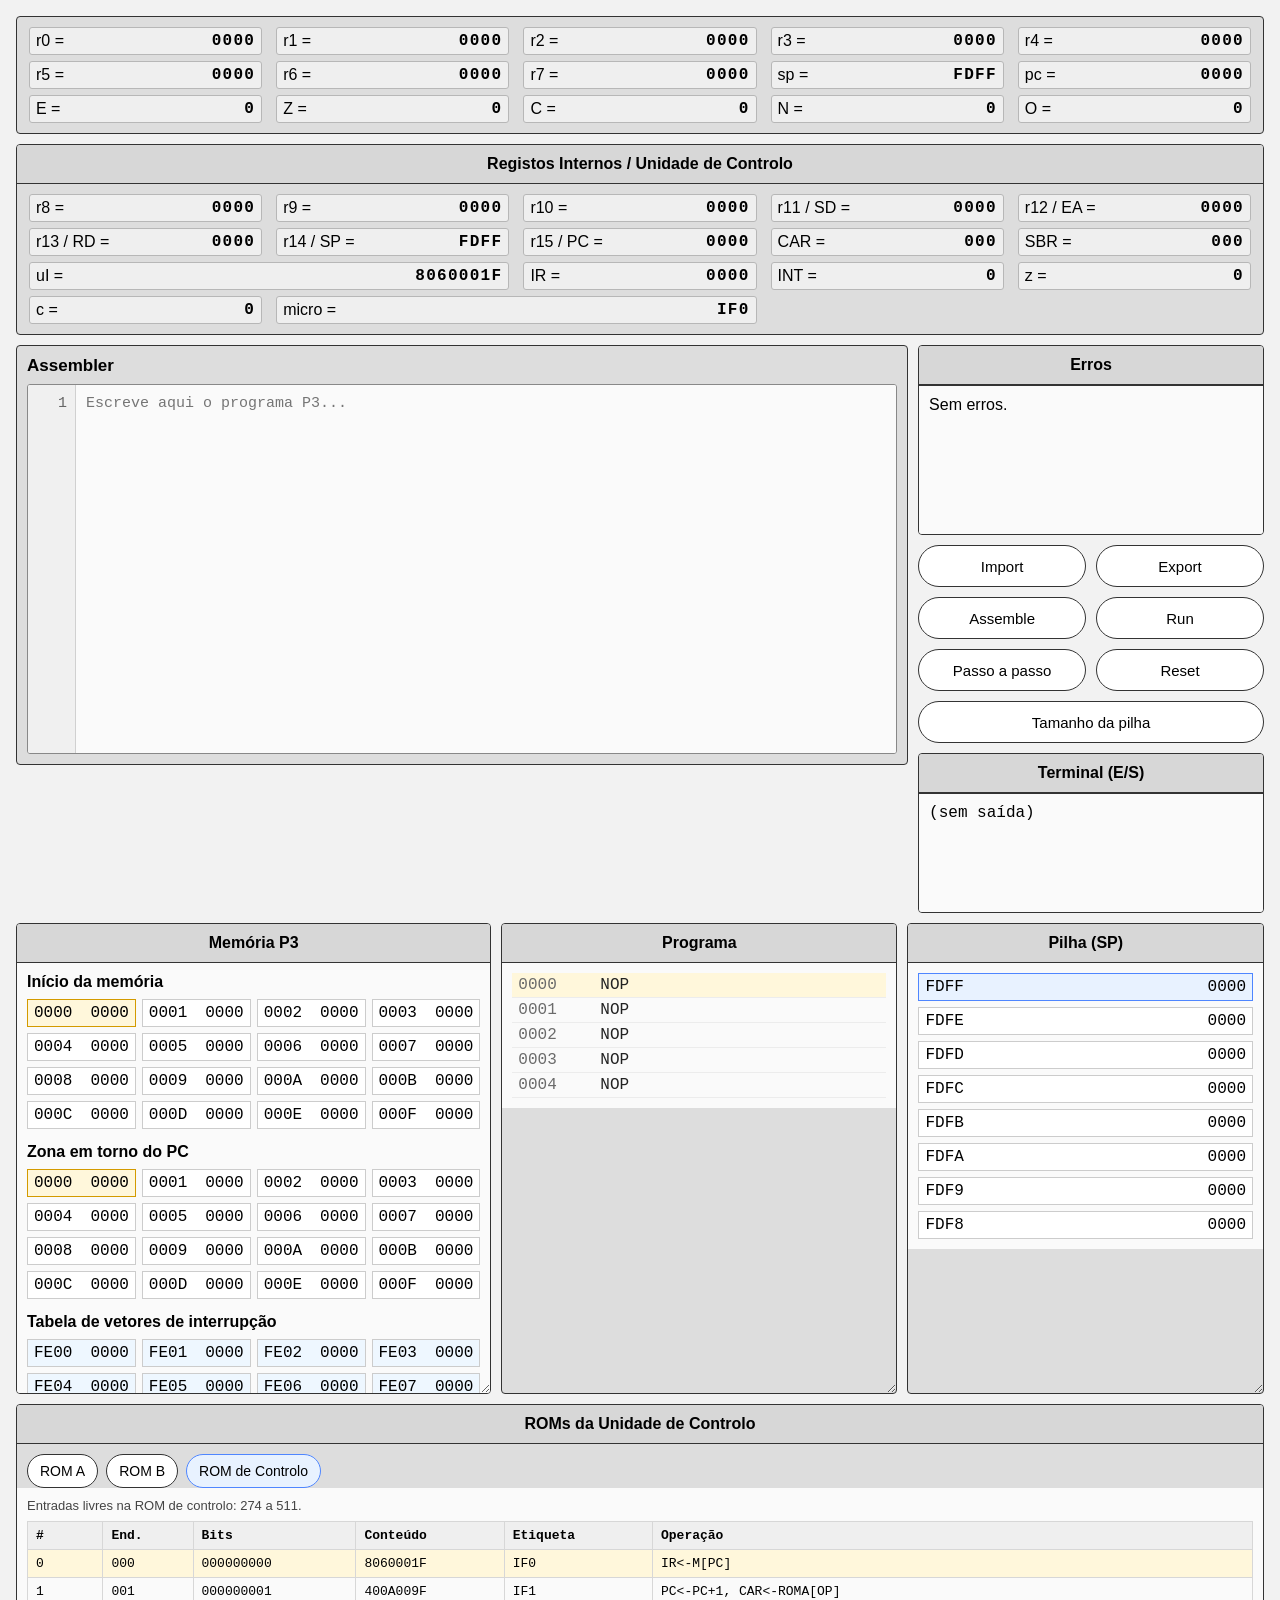
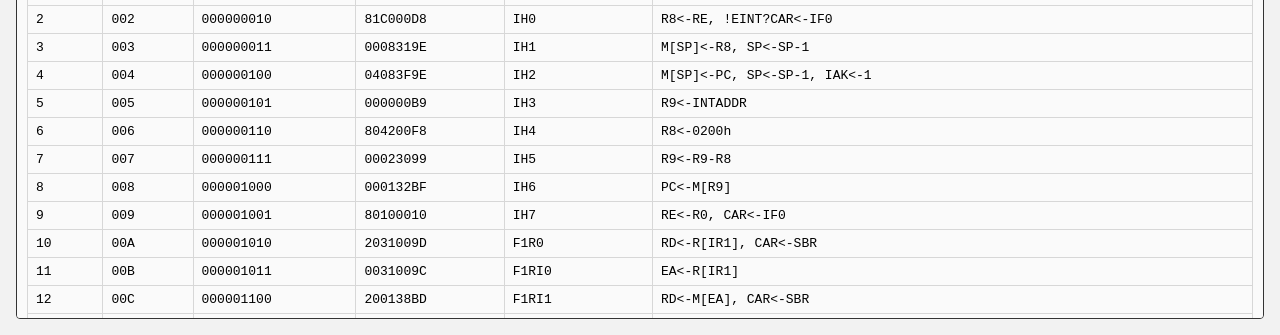
==== index.html @ 37c42992 "antes da verificação" ====
<!DOCTYPE html>
<html lang="pt">
<head>
  <meta charset="UTF-8" />
  <meta name="viewport" content="width=device-width, initial-scale=1.0" />
  <title>Simulador P3</title>
  <link rel="stylesheet" href="styles.css" />
</head>
<body>
  <div class="container">
    <header class="box registos">
      <div class="linha-registo"><span>r0 =</span><span id="r0g"></span></div>
      <div class="linha-registo"><span>r1 =</span><span id="r1g"></span></div>
      <div class="linha-registo"><span>r2 =</span><span id="r2g"></span></div>
      <div class="linha-registo"><span>r3 =</span><span id="r3g"></span></div>
      <div class="linha-registo"><span>r4 =</span><span id="r4g"></span></div>
      <div class="linha-registo"><span>r5 =</span><span id="r5g"></span></div>
      <div class="linha-registo"><span>r6 =</span><span id="r6g"></span></div>
      <div class="linha-registo"><span>r7 =</span><span id="r7g"></span></div>
      <div class="linha-registo"><span>sp =</span><span id="spg"></span></div>
      <div class="linha-registo"><span>pc =</span><span id="pcg"></span></div>
      <div class="linha-registo"><span>E =</span><span id="eg"></span></div>
      <div class="linha-registo"><span>Z =</span><span id="zg"></span></div>
      <div class="linha-registo"><span>C =</span><span id="cg"></span></div>
      <div class="linha-registo"><span>N =</span><span id="ng"></span></div>
      <div class="linha-registo"><span>O =</span><span id="og"></span></div>
    </header>

    <section class="box controlo">
      <div class="painel-header">Registos Internos / Unidade de Controlo</div>
      <div class="controlo-grade">
        <div class="linha-registo"><span>r8 =</span><span id="r8g"></span></div>
        <div class="linha-registo"><span>r9 =</span><span id="r9g"></span></div>
        <div class="linha-registo"><span>r10 =</span><span id="r10g"></span></div>
        <div class="linha-registo"><span>r11 / SD =</span><span id="r11g"></span></div>
        <div class="linha-registo"><span>r12 / EA =</span><span id="r12g"></span></div>
        <div class="linha-registo"><span>r13 / RD =</span><span id="r13g"></span></div>
        <div class="linha-registo"><span>r14 / SP =</span><span id="r14g"></span></div>
        <div class="linha-registo"><span>r15 / PC =</span><span id="r15g"></span></div>
        <div class="linha-registo"><span>CAR =</span><span id="carg"></span></div>
        <div class="linha-registo"><span>SBR =</span><span id="sbrg"></span></div>
        <div class="linha-registo controlo-largo"><span>uI =</span><span id="uig"></span></div>
        <div class="linha-registo"><span>IR =</span><span id="irg"></span></div>
        <div class="linha-registo"><span>INT =</span><span id="intg"></span></div>
        <div class="linha-registo"><span>z =</span><span id="zug"></span></div>
        <div class="linha-registo"><span>c =</span><span id="cug"></span></div>
        <div class="linha-registo controlo-largo"><span>micro =</span><span id="microg"></span></div>
      </div>
    </section>

    <section class="box roms">
      <div class="painel-header">ROMs da Unidade de Controlo</div>
      <div class="roms-tabs" id="romsTabs">
        <button type="button" class="rom-tab ativa" data-rom-tab="roma">ROM A</button>
        <button type="button" class="rom-tab" data-rom-tab="romb">ROM B</button>
        <button type="button" class="rom-tab" data-rom-tab="control">ROM de Controlo</button>
      </div>
      <div class="painel-conteudo roms-conteudo" id="romsConteudo"></div>
    </section>

    <main class="box assembler">
      <label for="codigo" class="titulo">Assembler</label>
      <div class="editor-assembler">
        <pre id="linhasCodigo" class="linhas-codigo">1</pre>
<textarea id="codigo" spellcheck="false" wrap="off" placeholder="Escreve aqui o programa P3..."></textarea>
      </div>
    </main>

    <aside class="lateral">
      <section class="box erros">
        <div class="painel-header">Erros</div>
        <div class="conteudo-erros">Sem erros.</div>
      </section>

      <section class="botoes">
        <label for="fileInput" class="botao-falso">Import</label>
        <input type="file" id="fileInput" accept=".as" hidden />

        <button type="button" class="botao-falso" id="btnExport">Export</button>
        <button type="button" id="btnAssemble">Assemble</button>
        <button type="button" id="btnRun">Run</button>
        <button type="button" id="btnPasso">Passo a passo</button>
        <button type="button" id="btnReset">Reset</button>
        <button type="button" id="btnPilha" class="botao-largo">Tamanho da pilha</button>
      </section>

      <section class="box terminal">
        <div class="painel-header">Terminal (E/S)</div>
        <pre id="terminalSaida" class="terminal-saida"></pre>
      </section>
    </aside>

    <section class="zona-inferior">
      <div class="box painel ajustavel memoria">
        <div class="painel-header">Memória P3</div>
        <div class="painel-conteudo" id="memoriaConteudo"></div>
      </div>



      <div class="box painel ajustavel programa">
        <div class="painel-header">Programa</div>
        <div class="painel-conteudo programa-lista" id="programaConteudo"></div>
      </div>

      <div class="box painel ajustavel pilha">
        <div class="painel-header">Pilha (SP)</div>
        <div class="painel-conteudo" id="pilhaConteudo"></div>
      </div>
    </section>
  </div>

  <script src="js/memoria.js"></script>
  <script src="js/parsing.js"></script>

  <script src="js/cpu/registers.js"></script>
  <script src="js/cpu/alu.js"></script>
  <script src="js/cpu/instruction-set.js"></script>
  <script src="js/cpu/roms.js"></script>
  <script src="js/cpu/control-unit.js"></script>
  <script src="js/cpu/cpu.js"></script>

  <script src="js/ui/mensagens.js"></script>
  <script src="js/ui/render-registos.js"></script>
  <script src="js/ui/render-controlo.js"></script>
  <script src="js/ui/render-roms.js"></script>
  <script src="js/ui/render-memoria.js"></script>
  <script src="js/ui/render-pilha.js"></script>
  <script src="js/ui/render-terminal.js"></script>
  <script src="js/ui/render-programa.js"></script>
  <script src="js/ui/render-geral.js"></script>

  <script src="js/app/estado.js"></script>
  <script src="js/app/assembler-actions.js"></script>
  <script src="js/app/controls.js"></script>
  <script src="js/app/main.js"></script>
</body>
</html>
---- styles.css ----
* {
  box-sizing: border-box;
}

body {
  margin: 0;
  padding: 16px;
  font-family: Arial, sans-serif;
  background: #f2f2f2;
}

.container {
  max-width: 1450px;
  margin: 0 auto;
  display: grid;
  grid-template-columns: minmax(0, 2.45fr) minmax(290px, 0.95fr);
  grid-template-areas:
    "registos registos"
    "controlo controlo"
    "assembler lateral"
    "inferior inferior"
    "roms roms";
  gap: 10px;
}

.box {
  background: #dddddd;
  border: 1px solid #333;
  border-radius: 4px;
}

.registos {
  grid-area: registos;
  display: grid;
  grid-template-columns: repeat(5, minmax(0, 1fr));
  gap: 6px 14px;
  padding: 10px 12px;
}

.controlo {
  grid-area: controlo;
  overflow: hidden;
}

.roms {
  grid-area: roms;
  overflow: hidden;
}

.controlo-grade {
  display: grid;
  grid-template-columns: repeat(5, minmax(0, 1fr));
  gap: 6px 14px;
  padding: 10px 12px;
}

.controlo-largo {
  grid-column: span 2;
}

.roms-tabs {
  display: flex;
  gap: 8px;
  padding: 10px 10px 0;
  flex-wrap: wrap;
}

.rom-tab {
  min-height: 34px;
  padding: 8px 12px;
  border: 1px solid #333;
  border-radius: 999px;
  background: #fff;
  cursor: pointer;
  font-size: 14px;
}

.rom-tab.ativa {
  background: #e8f2ff;
  border-color: #4f86ff;
}

.roms-conteudo {
  max-height: 360px;
  overflow: auto;
  padding-top: 8px;
}

.roms-nota {
  margin-bottom: 8px;
  font-size: 13px;
  color: #444;
}

.tabela-rom {
  width: 100%;
  border-collapse: collapse;
  font-family: Consolas, "Courier New", monospace;
  font-size: 13px;
}

.tabela-rom th,
.tabela-rom td {
  padding: 6px 8px;
  border: 1px solid #d7d7d7;
  text-align: left;
  vertical-align: top;
}

.tabela-rom th {
  position: sticky;
  top: 0;
  background: #efefef;
  z-index: 1;
}

.rom-linha.ativa {
  background: #fff7db;
}

.tabela-rom-controle td:last-child,
.tabela-rom-controle th:last-child {
  min-width: 320px;
}

.linha-registo {
  display: flex;
  justify-content: space-between;
  gap: 8px;
  padding: 4px 6px;
  border: 1px solid #b7b7b7;
  border-radius: 3px;
  background: #efefef;
  min-width: 0;
}

.linha-registo span:last-child {
  font-weight: bold;
  font-family: Consolas, "Courier New", monospace;
  letter-spacing: 0.08em;
}

.assembler {
  grid-area: assembler;
  height: 420px;
  min-height: 420px;
  padding: 10px;
  display: flex;
  flex-direction: column;
  gap: 8px;
  overflow: hidden;
}

.titulo {
  font-weight: bold;
  font-size: 17px;
}

.editor-assembler textarea {
  width: 100%;
  height: 100%;
  min-height: 0;
  border: 0;
  border-radius: 0;
  padding: 10px;
  resize: none;
  overflow: auto;
  white-space: pre;
  font-size: 15px;
  line-height: 1.2;
  background: #fafafa;
  font-family: Consolas, "Courier New", monospace;
}

.lateral {
  grid-area: lateral;
  display: grid;
  grid-template-rows: 190px auto 160px;
  gap: 10px;
}

.erros,
.terminal {
  display: flex;
  flex-direction: column;
  overflow: hidden;
}

.conteudo-erros,
.terminal-saida {
  flex: 1;
  overflow: auto;
  padding: 10px;
  background: #fafafa;
  border-top: 1px solid #333;
}

.conteudo-erros p,
.conteudo-erros ul {
  margin: 0;
}

.conteudo-erros ul {
  padding-left: 18px;
}

.terminal-saida {
  margin: 0;
  white-space: pre-wrap;
  word-break: break-word;
  font-family: Consolas, "Courier New", monospace;
}

.botoes {
  display: grid;
  grid-template-columns: 1fr 1fr;
  gap: 10px;
  align-content: start;
}

.botao-falso,
.botoes button {
  display: inline-flex;
  align-items: center;
  justify-content: center;
  min-height: 42px;
  padding: 10px 12px;
  font-size: 15px;
  border: 1px solid #333;
  border-radius: 999px;
  background: #ffffff;
  cursor: pointer;
  text-align: center;
}

.botao-falso:hover,
.botoes button:hover {
  background: #f0f0f0;
}

.botao-largo {
  grid-column: 1 / -1;
}

.zona-inferior {
  grid-area: inferior;
  display: grid;
  grid-template-columns: minmax(0, 1.2fr) minmax(0, 1fr) minmax(0, 0.9fr);
  gap: 10px;
}

.ajustavel {
  resize: both;
  overflow: auto;
  min-width: 250px;
  min-height: 150px;
  padding: 0;
}

.painel-header {
  padding: 10px;
  font-weight: bold;
  border-bottom: 1px solid #333;
  background: #d7d7d7;
  text-align: center;
}

.painel-conteudo {
  min-height: 95px;
  max-height: 430px;
  padding: 10px;
  background: #fafafa;
}

.grade-memoria {
  display: grid;
  grid-template-columns: repeat(4, minmax(0, 1fr));
  gap: 6px;
}

.celula-memoria,
.celula-pilha {
  border: 1px solid #ccc;
  padding: 4px 6px;
  font-family: Consolas, "Courier New", monospace;
  background: #fff;
  display: flex;
  justify-content: space-between;
  gap: 10px;
}

.coluna-pilha {
  display: flex;
  flex-direction: column;
  gap: 6px;
}

.celula-pilha.sp-ativo {
  background: #e8f2ff;
  border-color: #4f86ff;
}

.celula-pilha.sp-topo {
  background: #edf8ee;
  border-color: #2f8f46;
}

.celula-pilha.sp-ativo.sp-topo {
  background: #e8f2ff;
  border-color: #4f86ff;
}

.celula-memoria.memoria-destaque {
  background: #fff7db;
  border-color: #d39a00;
}

.celula-memoria.memoria-vetor {
  background: #eef7ff;
}

.celula-memoria.memoria-io {
  background: #eefbef;
}

.memoria-resumo,
.pilha-resumo {
  display: grid;
  gap: 4px;
  margin-bottom: 12px;
  padding: 8px;
  border: 1px solid #ccc;
  background: #fff;
  font-size: 14px;
}

.memoria-secao {
  margin-bottom: 14px;
}

.memoria-secao-titulo {
  margin-bottom: 8px;
  font-weight: bold;
}

@media (max-width: 900px) {
  .container {
    grid-template-columns: 1fr;
    grid-template-areas:
      "registos"
      "controlo"
      "assembler"
      "lateral"
      "inferior"
      "roms";
  }

  .registos {
    grid-template-columns: repeat(2, minmax(0, 1fr));
  }

  .controlo-grade {
    grid-template-columns: repeat(2, minmax(0, 1fr));
  }

  .zona-inferior {
    grid-template-columns: 1fr;
  }

  .grade-memoria {
    grid-template-columns: repeat(2, minmax(0, 1fr));
  }
}


.editor-assembler {
  display: grid;
  grid-template-columns: auto minmax(0, 1fr);
  flex: 1;
  min-height: 0;
  height: 100%;
  border: 1px solid #888;
  border-radius: 3px;
  overflow: hidden;
  background: #fafafa;
}


.linhas-codigo {
  margin: 0;
  padding: 10px 8px;
  min-width: 48px;
  max-width: 72px;
  height: 100%;
  overflow: hidden;
  white-space: pre;
  text-align: right;
  color: #666;
  background: #f0f0f0;
  border-right: 1px solid #d0d0d0;
  font-size: 15px;
  line-height: 1.2;
  font-family: Consolas, "Courier New", monospace;
  user-select: none;
}

.editor-assembler textarea {
  width: 100%;
  height: 100%;
  min-height: 0;
  border: 0;
  border-radius: 0;
  padding: 10px;
  resize: none;
  overflow: auto;
  white-space: pre;
  font-size: 15px;
  line-height: 1.2;
  background: #fafafa;
  font-family: Consolas, "Courier New", monospace;
}

.programa-lista {
  overflow: auto;
  font-family: Consolas, "Courier New", monospace;
}

.linha-programa {
  display: grid;
  grid-template-columns: 70px 1fr;
  gap: 12px;
  padding: 3px 6px;
  border-bottom: 1px solid #ececec;
}

.linha-programa.ativa {
  background: #fff7db;
}

.endereco-programa {
  color: #6b6b6b;
}

.texto-programa {
  color: #222;
}
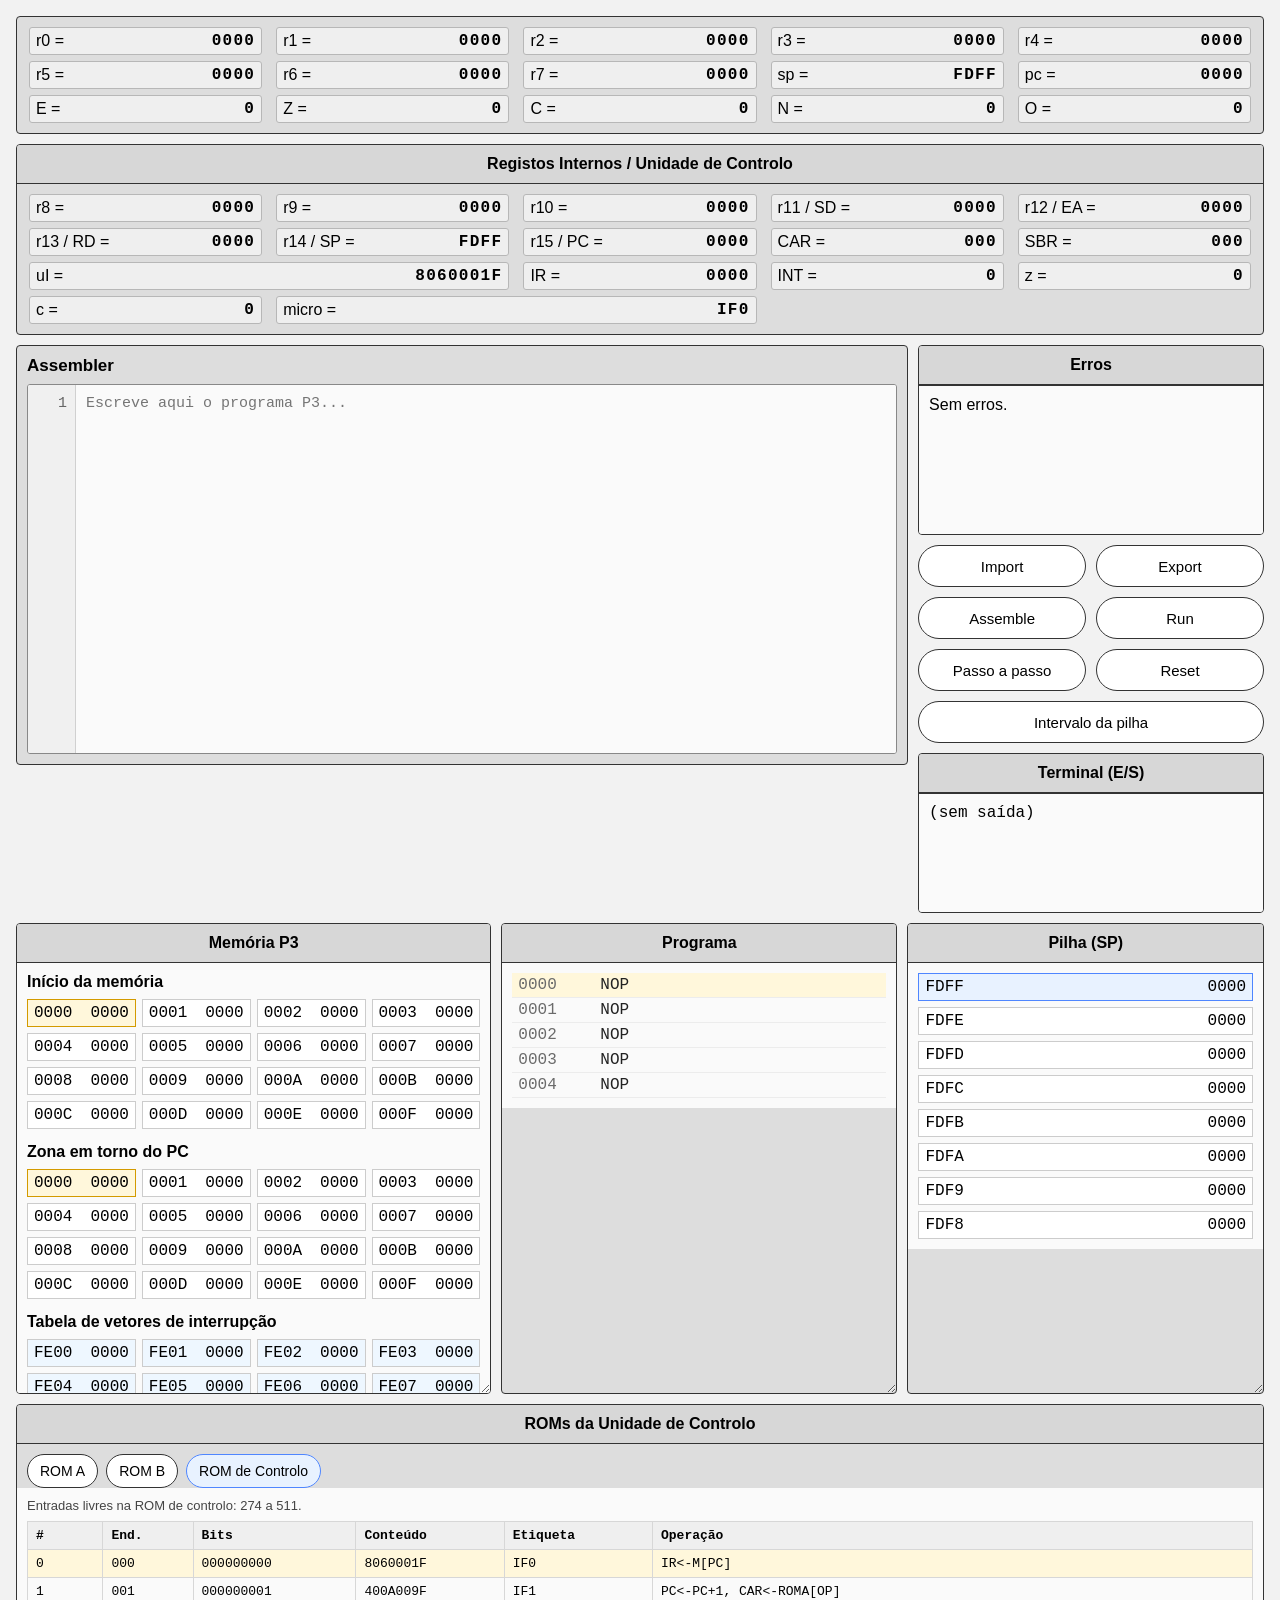
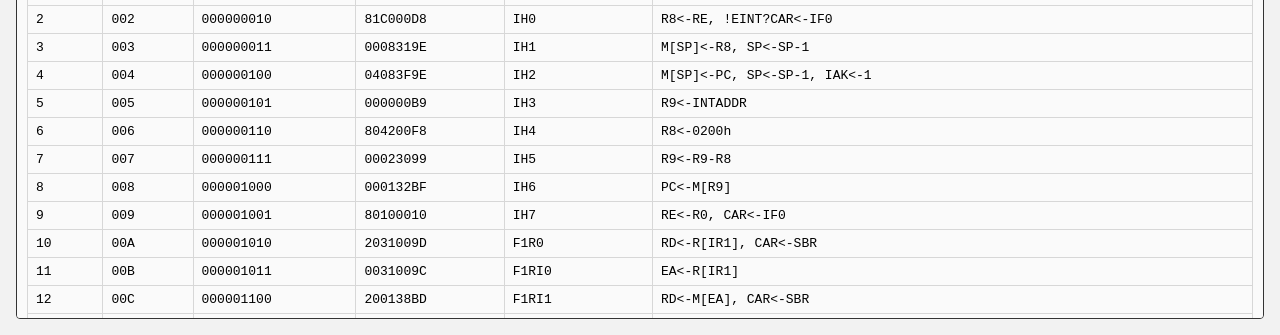
==== commit 01d09a57: "após alterações sugeridas pelo professor" ====
--- a/index.html
+++ b/index.html
@@ -81,7 +81,7 @@
         <button type="button" id="btnRun">Run</button>
         <button type="button" id="btnPasso">Passo a passo</button>
         <button type="button" id="btnReset">Reset</button>
-        <button type="button" id="btnPilha" class="botao-largo">Tamanho da pilha</button>
+        <button type="button" id="btnPilha" class="botao-largo">Intervalo da pilha</button>
       </section>
 
       <section class="box terminal">
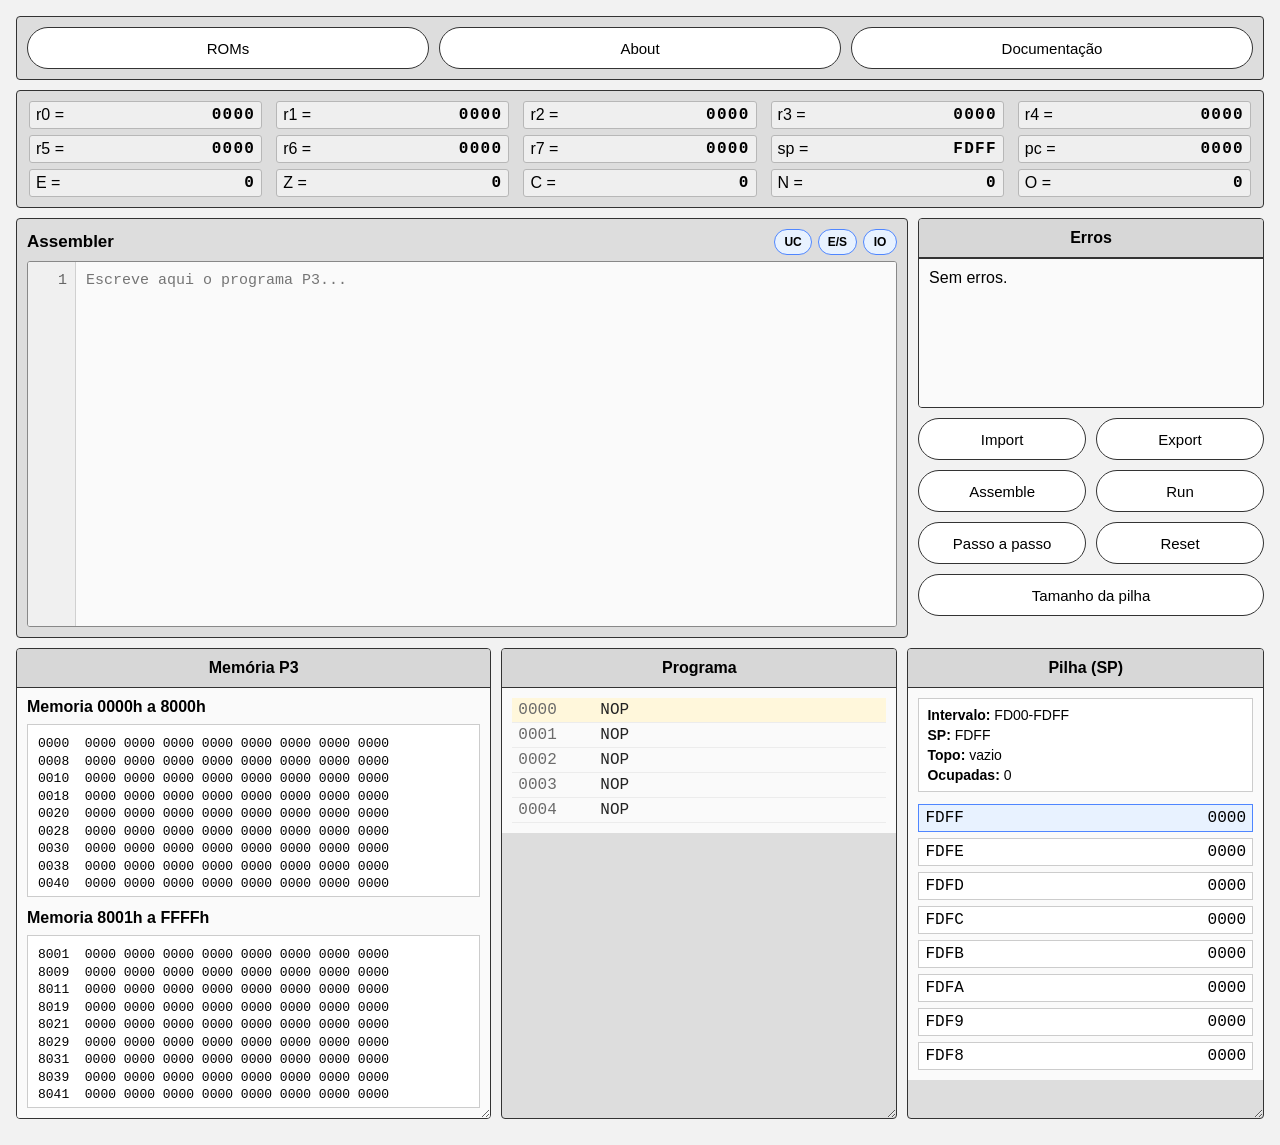
==== commit e0bf7af6: "com botoes e leds, com terminal e/s, menu de paginas" ====
--- a/index.html
+++ b/index.html
@@ -8,6 +8,12 @@
 </head>
 <body>
   <div class="container">
+    <section class="box acoes-topo">
+      <a class="acao-topo-link" href="roms.html">ROMs</a>
+      <a class="acao-topo-link" href="about.html">About</a>
+      <a class="acao-topo-link" href="documentacao.html">Documentação</a>
+    </section>
+
     <header class="box registos">
       <div class="linha-registo"><span>r0 =</span><span id="r0g"></span></div>
       <div class="linha-registo"><span>r1 =</span><span id="r1g"></span></div>
@@ -26,7 +32,7 @@
       <div class="linha-registo"><span>O =</span><span id="og"></span></div>
     </header>
 
-    <section class="box controlo">
+    <section class="box controlo" id="painelControlo">
       <div class="painel-header">Registos Internos / Unidade de Controlo</div>
       <div class="controlo-grade">
         <div class="linha-registo"><span>r8 =</span><span id="r8g"></span></div>
@@ -48,22 +54,56 @@
       </div>
     </section>
 
-    <section class="box roms">
-      <div class="painel-header">ROMs da Unidade de Controlo</div>
-      <div class="roms-tabs" id="romsTabs">
-        <button type="button" class="rom-tab ativa" data-rom-tab="roma">ROM A</button>
-        <button type="button" class="rom-tab" data-rom-tab="romb">ROM B</button>
-        <button type="button" class="rom-tab" data-rom-tab="control">ROM de Controlo</button>
+    <main class="box assembler">
+      <div class="assembler-cabecalho">
+        <label for="codigo" class="titulo">Assembler</label>
+        <div class="assembler-botoes-topo">
+          <button
+            type="button"
+            id="btnToggleControlo"
+            class="btn-toggle-controlo"
+            title="Mostrar ou esconder a unidade de controlo"
+            aria-controls="painelControlo"
+            aria-pressed="true"
+          >
+            UC
+          </button>
+          <button
+            type="button"
+            id="btnToggleTerminal"
+            class="btn-toggle-painel"
+            title="Mostrar ou esconder o terminal E/S"
+            aria-controls="painelTerminal"
+            aria-pressed="true"
+          >
+            E/S
+          </button>
+          <button
+            type="button"
+            id="btnToggleIo"
+            class="btn-toggle-painel"
+            title="Mostrar ou esconder os LEDs e switches"
+            aria-controls="painelIoMapeada"
+            aria-pressed="true"
+          >
+            IO
+          </button>
+        </div>
       </div>
-      <div class="painel-conteudo roms-conteudo" id="romsConteudo"></div>
-    </section>
-
-    <main class="box assembler">
-      <label for="codigo" class="titulo">Assembler</label>
       <div class="editor-assembler">
         <pre id="linhasCodigo" class="linhas-codigo">1</pre>
 <textarea id="codigo" spellcheck="false" wrap="off" placeholder="Escreve aqui o programa P3..."></textarea>
       </div>
+      <section class="controlo-toggle-bar io-mapeada" id="painelIoMapeada" aria-label="Entradas e saidas mapeadas em memoria">
+        <div class="io-linha">
+          <span class="io-endereco">FFF8</span>
+          <div class="io-bits io-leds" id="ledsFff8" aria-label="LEDs de output FFF8h"></div>
+        </div>
+        <div class="io-linha">
+          <span class="io-endereco">FFF9</span>
+          <div class="io-bits io-switches" id="switchesFff9" aria-label="Switches de input FFF9h"></div>
+        </div>
+      </section>
     </main>
 
     <aside class="lateral">
@@ -81,12 +121,16 @@
         <button type="button" id="btnRun">Run</button>
         <button type="button" id="btnPasso">Passo a passo</button>
         <button type="button" id="btnReset">Reset</button>
-        <button type="button" id="btnPilha" class="botao-largo">Intervalo da pilha</button>
+        <button type="button" id="btnPilha" class="botao-largo">Tamanho da pilha</button>
       </section>
 
-      <section class="box terminal">
-        <div class="painel-header">Terminal (E/S)</div>
+      <section class="box terminal" id="painelTerminal">
+        <div class="painel-header">Terminal (E/S)(FFFF/FFFE)</div>
         <pre id="terminalSaida" class="terminal-saida"></pre>
+        <div class="terminal-entrada-linha">
+          <input type="text" id="terminalEntrada" class="terminal-entrada" placeholder="Entrada" autocomplete="off" />
+          <button type="button" id="btnTerminalEntrada" class="terminal-enviar">Enviar</button>
+        </div>
       </section>
     </aside>
 
@@ -127,6 +171,7 @@
   <script src="js/ui/render-memoria.js"></script>
   <script src="js/ui/render-pilha.js"></script>
   <script src="js/ui/render-terminal.js"></script>
+  <script src="js/ui/render-io.js"></script>
   <script src="js/ui/render-programa.js"></script>
   <script src="js/ui/render-geral.js"></script>
 
--- a/styles.css
+++ b/styles.css
@@ -15,6 +15,7 @@
   display: grid;
   grid-template-columns: minmax(0, 2.45fr) minmax(290px, 0.95fr);
   grid-template-areas:
+    "acoes acoes"
     "registos registos"
     "controlo controlo"
     "assembler lateral"
@@ -23,12 +24,59 @@
   gap: 10px;
 }
 
+.container.controlo-oculto {
+  grid-template-areas:
+    "acoes acoes"
+    "registos registos"
+    "assembler lateral"
+    "inferior inferior"
+    "roms roms";
+}
+
+.container-roms {
+  grid-template-areas:
+    "acoes acoes"
+    "roms roms";
+}
+
+.container.tutorial-container,
+.container.tutorial-container.controlo-oculto {
+  grid-template-areas:
+    "acoes acoes"
+    "registos registos"
+    "assembler lateral";
+}
+
 .box {
   background: #dddddd;
   border: 1px solid #333;
   border-radius: 4px;
 }
 
+.acoes-topo {
+  grid-area: acoes;
+  display: grid;
+  grid-template-columns: repeat(3, minmax(0, 1fr));
+  gap: 10px;
+  padding: 10px;
+}
+
+.acao-topo-link {
+  display: inline-flex;
+  align-items: center;
+  justify-content: center;
+  min-height: 42px;
+  padding: 10px 12px;
+  font-size: 15px;
+  border: 1px solid #333;
+  border-radius: 999px;
+  background: #ffffff;
+  color: #000;
+  cursor: pointer;
+  text-align: center;
+  text-decoration: none;
+}
+
 .registos {
   grid-area: registos;
   display: grid;
@@ -40,6 +88,19 @@
 .controlo {
   grid-area: controlo;
   overflow: hidden;
+}
+
+.container.controlo-oculto .controlo {
+  display: none;
+}
+
+.container.terminal-oculto .terminal,
+.container.io-oculto .io-mapeada {
+  display: none;
+}
+
+.container.terminal-oculto .lateral {
+  grid-template-rows: 190px auto;
 }
 
 .roms {
@@ -147,13 +208,28 @@
   padding: 10px;
   display: flex;
   flex-direction: column;
-  gap: 8px;
+  gap: 6px;
   overflow: hidden;
 }
 
 .titulo {
   font-weight: bold;
   font-size: 17px;
+}
+
+.assembler-cabecalho {
+  display: flex;
+  align-items: center;
+  justify-content: space-between;
+  gap: 10px;
+}
+
+.assembler-botoes-topo {
+  display: flex;
+  align-items: center;
+  justify-content: flex-end;
+  flex-wrap: wrap;
+  gap: 6px;
 }
 
 .editor-assembler textarea {
@@ -211,6 +287,39 @@
   font-family: Consolas, "Courier New", monospace;
 }
 
+.terminal-entrada-linha {
+  display: grid;
+  grid-template-columns: minmax(0, 1fr) auto;
+  gap: 8px;
+  padding: 8px;
+  border-top: 1px solid #333;
+  background: #efefef;
+}
+
+.terminal-entrada {
+  min-width: 0;
+  height: 36px;
+  padding: 7px 9px;
+  border: 1px solid #888;
+  border-radius: 4px;
+  background: #ffffff;
+  font-family: Consolas, "Courier New", monospace;
+  font-size: 14px;
+}
+
+.terminal-enviar {
+  min-height: 36px;
+  padding: 7px 12px;
+  border: 1px solid #333;
+  border-radius: 999px;
+  background: #ffffff;
+  cursor: pointer;
+}
+
+.terminal-enviar:hover {
+  background: #f0f0f0;
+}
+
 .botoes {
   display: grid;
   grid-template-columns: 1fr 1fr;
@@ -219,7 +328,8 @@
 }
 
 .botao-falso,
-.botoes button {
+.botoes button,
+.acoes-topo button {
   display: inline-flex;
   align-items: center;
   justify-content: center;
@@ -234,7 +344,12 @@
 }
 
 .botao-falso:hover,
-.botoes button:hover {
+.botoes button:hover,
+.acoes-topo button:hover {
+  background: #f0f0f0;
+}
+
+.acao-topo-link:hover {
   background: #f0f0f0;
 }
 
@@ -247,6 +362,103 @@
   display: grid;
   grid-template-columns: minmax(0, 1.2fr) minmax(0, 1fr) minmax(0, 0.9fr);
   gap: 10px;
+}
+
+.controlo-toggle-bar {
+  display: flex;
+  justify-content: flex-start;
+  align-items: center;
+  min-height: 34px;
+}
+
+.btn-toggle-controlo,
+.btn-toggle-painel {
+  min-width: 34px;
+  height: 26px;
+  padding: 0 9px;
+  border: 1px solid #333;
+  border-radius: 999px;
+  background: #ffffff;
+  color: #000;
+  font-size: 12px;
+  font-weight: bold;
+  cursor: pointer;
+  text-align: center;
+}
+
+.btn-toggle-controlo:hover,
+.btn-toggle-painel:hover {
+  background: #f0f0f0;
+}
+
+.container.controlo-oculto .btn-toggle-controlo,
+.container.terminal-oculto #btnToggleTerminal,
+.container.io-oculto #btnToggleIo {
+  background: #e8f2ff;
+  border-color: #4f86ff;
+}
+
+.io-mapeada {
+  display: grid;
+  gap: 2px;
+  align-content: center;
+  justify-content: start;
+  padding: 0;
+}
+
+.io-linha {
+  display: grid;
+  grid-template-columns: 38px repeat(16, 13px);
+  align-items: center;
+  gap: 3px;
+}
+
+.io-endereco {
+  font-family: Consolas, "Courier New", monospace;
+  font-size: 11px;
+  line-height: 1;
+  color: #333;
+}
+
+.io-bits {
+  display: contents;
+}
+
+.io-led,
+.io-switch {
+  width: 13px;
+  height: 13px;
+}
+
+.io-led {
+  display: inline-block;
+  border: 1px solid #555;
+  border-radius: 999px;
+  background: #222;
+  box-shadow: inset 0 0 0 1px rgba(255, 255, 255, 0.12);
+}
+
+.io-led.aceso {
+  border-color: #116c33;
+  background: #2ee66d;
+  box-shadow: 0 0 5px rgba(46, 230, 109, 0.75);
+}
+
+.io-switch {
+  padding: 0;
+  border: 1px solid #777;
+  border-radius: 3px;
+  background: #ffffff;
+  cursor: pointer;
+}
+
+.io-switch.ligado {
+  border-color: #2456b3;
+  background: #4f86ff;
+}
+
+.io-switch:hover {
+  border-color: #333;
 }
 
 .ajustavel {
@@ -272,6 +484,13 @@
   background: #fafafa;
 }
 
+.memoria .painel-conteudo {
+  display: grid;
+  grid-template-rows: repeat(2, minmax(0, 1fr));
+  gap: 12px;
+  overflow: hidden;
+}
+
 .grade-memoria {
   display: grid;
   grid-template-columns: repeat(4, minmax(0, 1fr));
@@ -335,18 +554,39 @@
 }
 
 .memoria-secao {
-  margin-bottom: 14px;
+  min-height: 0;
+  display: flex;
+  flex-direction: column;
 }
 
 .memoria-secao-titulo {
   margin-bottom: 8px;
   font-weight: bold;
+}
+
+.memoria-secao-corpo {
+  min-height: 0;
+  overflow: auto;
+  border: 1px solid #ccc;
+  background: #fff;
+}
+
+.memoria-dump {
+  margin: 0;
+  padding: 10px;
+  border: 0;
+  background: transparent;
+  font-family: Consolas, "Courier New", monospace;
+  font-size: 13px;
+  line-height: 1.35;
+  white-space: pre;
 }
 
 @media (max-width: 900px) {
   .container {
     grid-template-columns: 1fr;
     grid-template-areas:
+      "acoes"
       "registos"
       "controlo"
       "assembler"
@@ -355,8 +595,22 @@
       "roms";
   }
 
+  .container.controlo-oculto {
+    grid-template-areas:
+      "acoes"
+      "registos"
+      "assembler"
+      "lateral"
+      "inferior"
+      "roms";
+  }
+
   .registos {
     grid-template-columns: repeat(2, minmax(0, 1fr));
+  }
+
+  .acoes-topo {
+    grid-template-columns: 1fr;
   }
 
   .controlo-grade {
@@ -444,3 +698,64 @@
 .texto-programa {
   color: #222;
 }
+
+.tutorial-popup {
+  position: fixed;
+  right: 18px;
+  bottom: 18px;
+  z-index: 1000;
+  display: none;
+  width: min(380px, calc(100vw - 32px));
+  padding: 14px;
+  border: 1px solid #333;
+  border-radius: 8px;
+  background: #ffffff;
+  box-shadow: 0 14px 34px rgba(0, 0, 0, 0.22);
+}
+
+.tutorial-popup.visivel {
+  display: block;
+}
+
+.tutorial-popup-cabecalho {
+  display: flex;
+  align-items: center;
+  justify-content: space-between;
+  gap: 10px;
+  margin-bottom: 10px;
+}
+
+.tutorial-popup-fechar {
+  width: 28px;
+  min-width: 28px;
+  height: 28px;
+  border: 1px solid #333;
+  border-radius: 999px;
+  background: #ffffff;
+  cursor: pointer;
+  font-weight: bold;
+  line-height: 1;
+}
+
+.tutorial-popup-fechar:hover {
+  background: #f0f0f0;
+}
+
+.tutorial-popup p {
+  margin: 8px 0 0;
+}
+
+.tutorial-popup-linha,
+.tutorial-popup-registos {
+  font-family: Consolas, "Courier New", monospace;
+}
+
+.tutorial-popup-linha {
+  padding: 8px;
+  border: 1px solid #d0d0d0;
+  background: #fafafa;
+}
+
+.tutorial-popup-registos {
+  font-weight: bold;
+}
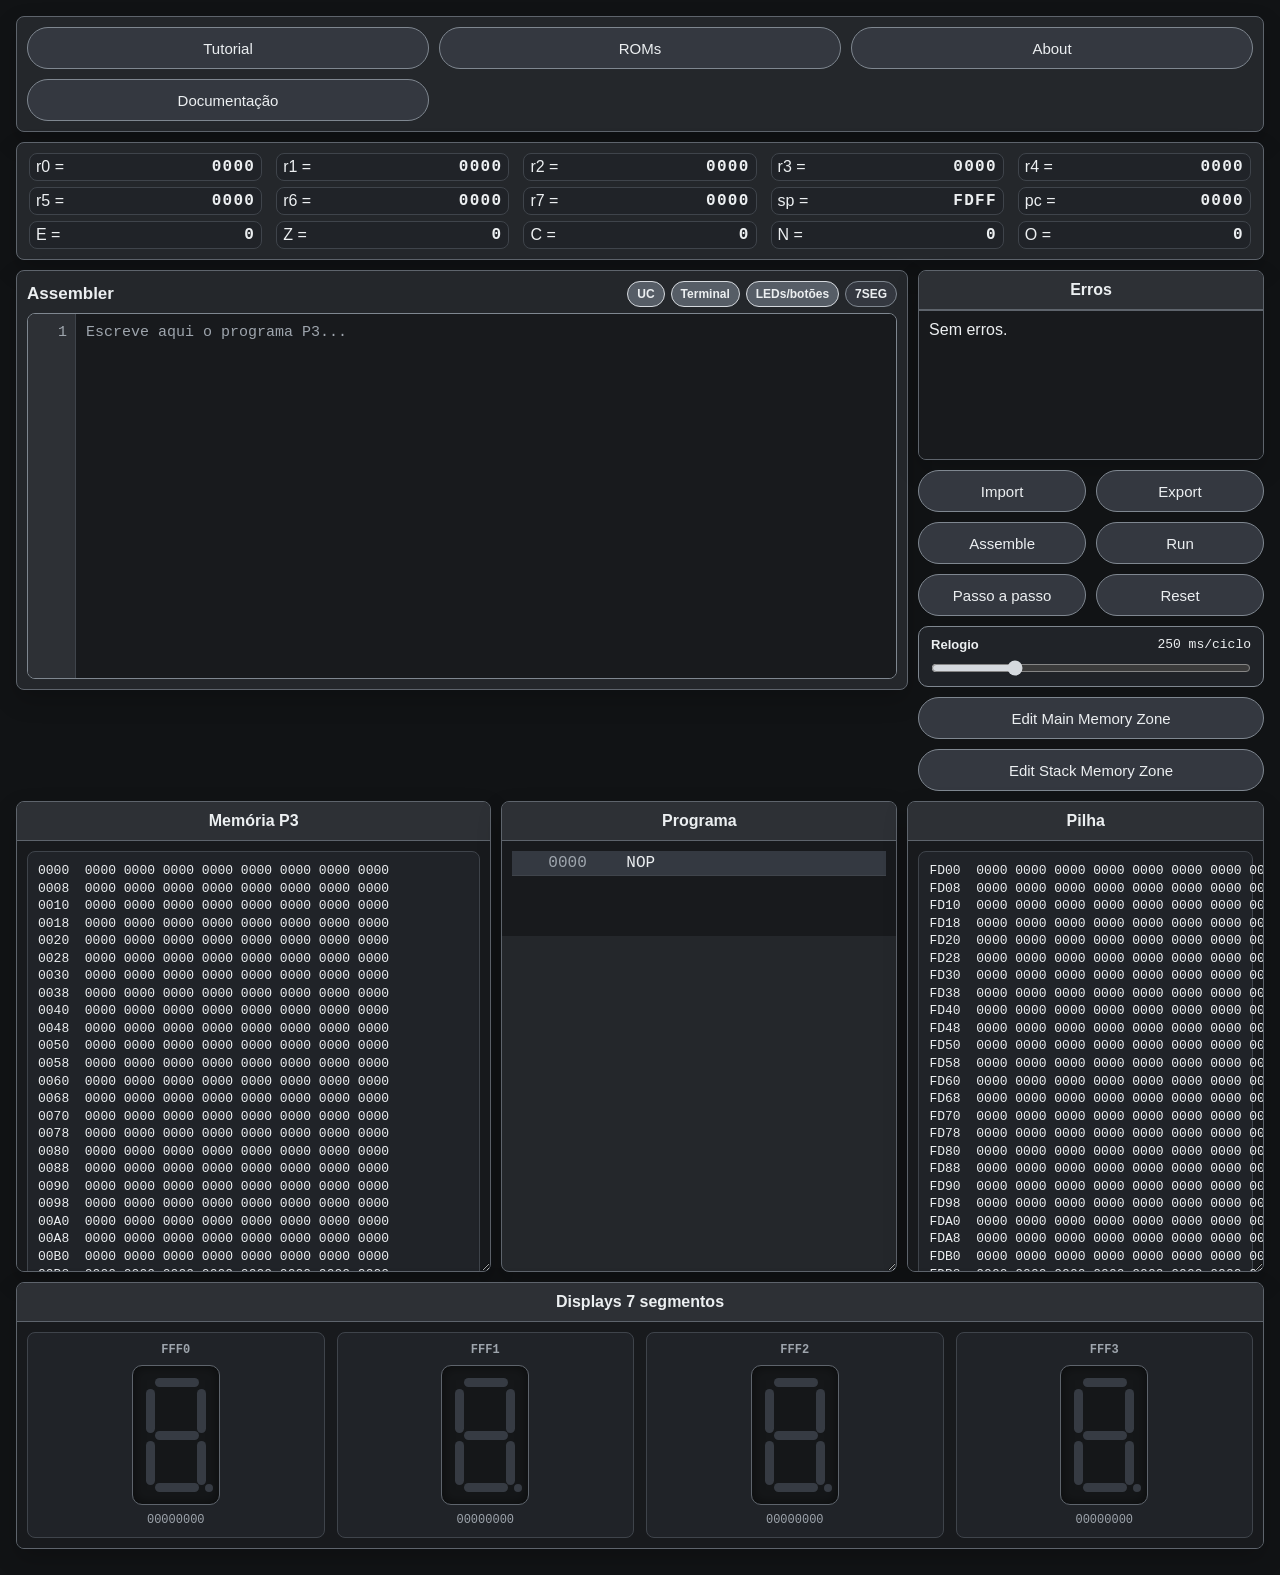
==== commit e0ad0d07: "falta so teste e programas" ====
--- a/index.html
+++ b/index.html
@@ -9,6 +9,7 @@
 <body>
   <div class="container">
     <section class="box acoes-topo">
+      <a class="acao-topo-link" href="tutorial.html">Tutorial</a>
       <a class="acao-topo-link" href="roms.html">ROMs</a>
       <a class="acao-topo-link" href="about.html">About</a>
       <a class="acao-topo-link" href="documentacao.html">Documentação</a>
@@ -33,7 +34,7 @@
     </header>
 
     <section class="box controlo" id="painelControlo">
-      <div class="painel-header">Registos Internos / Unidade de Controlo</div>
+      <div class="painel-header">Unidade de controlo</div>
       <div class="controlo-grade">
         <div class="linha-registo"><span>r8 =</span><span id="r8g"></span></div>
         <div class="linha-registo"><span>r9 =</span><span id="r9g"></span></div>
@@ -48,8 +49,6 @@
         <div class="linha-registo controlo-largo"><span>uI =</span><span id="uig"></span></div>
         <div class="linha-registo"><span>IR =</span><span id="irg"></span></div>
         <div class="linha-registo"><span>INT =</span><span id="intg"></span></div>
-        <div class="linha-registo"><span>z =</span><span id="zug"></span></div>
-        <div class="linha-registo"><span>c =</span><span id="cug"></span></div>
         <div class="linha-registo controlo-largo"><span>micro =</span><span id="microg"></span></div>
       </div>
     </section>
@@ -72,21 +71,31 @@
             type="button"
             id="btnToggleTerminal"
             class="btn-toggle-painel"
-            title="Mostrar ou esconder o terminal E/S"
-            aria-controls="painelTerminal"
-            aria-pressed="true"
-          >
-            E/S
+            title="Mostrar ou esconder o terminal"
+            aria-controls="painelTerminal painelEcraTerminal"
+            aria-pressed="true"
+          >
+            Terminal
           </button>
           <button
             type="button"
             id="btnToggleIo"
             class="btn-toggle-painel"
-            title="Mostrar ou esconder os LEDs e switches"
+            title="Mostrar ou esconder os LEDs e bot&otilde;es"
             aria-controls="painelIoMapeada"
             aria-pressed="true"
           >
-            IO
+            LEDs/bot&otilde;es
+          </button>
+          <button
+            type="button"
+            id="btnToggleDisplays"
+            class="btn-toggle-painel"
+            title="Mostrar ou esconder os displays de 7 segmentos"
+            aria-controls="painelDisplays7Seg"
+            aria-pressed="true"
+          >
+            7SEG
           </button>
         </div>
       </div>
@@ -121,11 +130,19 @@
         <button type="button" id="btnRun">Run</button>
         <button type="button" id="btnPasso">Passo a passo</button>
         <button type="button" id="btnReset">Reset</button>
-        <button type="button" id="btnPilha" class="botao-largo">Tamanho da pilha</button>
+        <div class="velocidade-relogio" aria-label="Velocidade dos ciclos de relogio">
+          <div class="velocidade-relogio-topo">
+            <label for="clockSpeed">Relogio</label>
+            <output id="clockSpeedValue" for="clockSpeed">250 ms/ciclo</output>
+          </div>
+          <input type="range" id="clockSpeed" min="0" max="1000" step="50" value="250" />
+        </div>
+        <button type="button" id="btnMemoria" class="botao-largo">Edit Main Memory Zone</button>
+        <button type="button" id="btnPilha" class="botao-largo">Edit Stack Memory Zone</button>
       </section>
 
       <section class="box terminal" id="painelTerminal">
-        <div class="painel-header">Terminal (E/S)(FFFF/FFFE)</div>
+        <div class="painel-header">Terminal (E/S)</div>
         <pre id="terminalSaida" class="terminal-saida"></pre>
         <div class="terminal-entrada-linha">
           <input type="text" id="terminalEntrada" class="terminal-entrada" placeholder="Entrada" autocomplete="off" />
@@ -148,8 +165,20 @@
       </div>
 
       <div class="box painel ajustavel pilha">
-        <div class="painel-header">Pilha (SP)</div>
+        <div class="painel-header">Pilha</div>
         <div class="painel-conteudo" id="pilhaConteudo"></div>
+      </div>
+
+      <div class="box painel displays-7seg" id="painelDisplays7Seg">
+        <div class="painel-header">Displays 7 segmentos</div>
+        <div class="painel-conteudo displays-7seg-conteudo" id="displays7SegConteudo"></div>
+      </div>
+
+      <div class="terminal-inferior-slot" id="terminalInferiorSlot">
+        <section class="box ecra-terminal" id="painelEcraTerminal" aria-hidden="true">
+          <div class="painel-header">Ecra</div>
+          <pre id="terminalEcra" class="terminal-ecra-saida"></pre>
+        </section>
       </div>
     </section>
   </div>
@@ -175,6 +204,7 @@
   <script src="js/ui/render-programa.js"></script>
   <script src="js/ui/render-geral.js"></script>
 
+  <script src="js/app/sounds.js"></script>
   <script src="js/app/estado.js"></script>
   <script src="js/app/assembler-actions.js"></script>
   <script src="js/app/controls.js"></script>
--- a/styles.css
+++ b/styles.css
@@ -1,12 +1,54 @@
 * {
   box-sizing: border-box;
+}
+
+:root {
+  --fundo-pagina: #111315;
+  --fundo-painel: #24272b;
+  --fundo-painel-2: #2d3035;
+  --fundo-superficie: #181a1d;
+  --fundo-superficie-2: #202328;
+  --fundo-controlo: #343840;
+  --fundo-controlo-hover: #424750;
+  --fundo-ativo: #565d66;
+  --borda: #5e646c;
+  --borda-suave: #3f444b;
+  --borda-forte: #7f8790;
+  --texto: #eceff1;
+  --texto-suave: #c7ccd1;
+  --texto-muted: #9ea5ad;
+  --foco: #d5d9de;
+  --destaque: #6b737c;
+  --destaque-suave: #343941;
+  --perigo: #d04f4f;
+  --sucesso: #4fc376;
+  --raio-painel: 8px;
+  --raio-controlo: 10px;
+  --raio-pequeno: 8px;
+  --raio-pill: 999px;
 }
 
 body {
   margin: 0;
   padding: 16px;
   font-family: Arial, sans-serif;
-  background: #f2f2f2;
+  background: var(--fundo-pagina);
+  color: var(--texto);
+}
+
+button,
+input,
+textarea {
+  font: inherit;
+}
+
+input::placeholder,
+textarea::placeholder {
+  color: var(--texto-muted);
+}
+
+* {
+  scrollbar-color: var(--borda-forte) var(--fundo-superficie);
 }
 
 .container {
@@ -48,9 +90,10 @@
 }
 
 .box {
-  background: #dddddd;
-  border: 1px solid #333;
-  border-radius: 4px;
+  background: var(--fundo-painel);
+  border: 1px solid var(--borda);
+  border-radius: var(--raio-painel);
+  box-shadow: 0 10px 24px rgba(0, 0, 0, 0.18);
 }
 
 .acoes-topo {
@@ -68,10 +111,10 @@
   min-height: 42px;
   padding: 10px 12px;
   font-size: 15px;
-  border: 1px solid #333;
-  border-radius: 999px;
-  background: #ffffff;
-  color: #000;
+  border: 1px solid var(--borda-forte);
+  border-radius: var(--raio-pill);
+  background: var(--fundo-controlo);
+  color: var(--texto);
   cursor: pointer;
   text-align: center;
   text-decoration: none;
@@ -95,7 +138,8 @@
 }
 
 .container.terminal-oculto .terminal,
-.container.io-oculto .io-mapeada {
+.container.io-oculto .io-mapeada,
+.container.displays-ocultos .displays-7seg {
   display: none;
 }
 
@@ -126,19 +170,59 @@
   flex-wrap: wrap;
 }
 
+.roms-acoes {
+  display: flex;
+  gap: 8px;
+  padding: 10px;
+  flex-wrap: wrap;
+}
+
+.rom-acao,
+.rom-remover-instrucao {
+  min-height: 34px;
+  padding: 7px 12px;
+  border: 1px solid var(--borda-forte);
+  border-radius: var(--raio-pill);
+  background: var(--fundo-controlo);
+  color: var(--texto);
+  cursor: pointer;
+}
+
+.rom-acao:hover,
+.rom-remover-instrucao:hover {
+  background: var(--fundo-controlo-hover);
+}
+
+.rom-acao.secundario {
+  border-color: var(--borda);
+  color: var(--texto-suave);
+}
+
+.roms-mensagem {
+  min-height: 18px;
+  padding: 0 10px 8px;
+  color: var(--texto-suave);
+  font-size: 13px;
+}
+
+.roms-mensagem.erro {
+  color: #ffaaaa;
+}
+
 .rom-tab {
   min-height: 34px;
   padding: 8px 12px;
-  border: 1px solid #333;
-  border-radius: 999px;
-  background: #fff;
+  border: 1px solid var(--borda-forte);
+  border-radius: var(--raio-pill);
+  background: var(--fundo-controlo);
+  color: var(--texto);
   cursor: pointer;
   font-size: 14px;
 }
 
 .rom-tab.ativa {
-  background: #e8f2ff;
-  border-color: #4f86ff;
+  background: var(--fundo-ativo);
+  border-color: var(--foco);
 }
 
 .roms-conteudo {
@@ -150,7 +234,7 @@
 .roms-nota {
   margin-bottom: 8px;
   font-size: 13px;
-  color: #444;
+  color: var(--texto-muted);
 }
 
 .tabela-rom {
@@ -163,7 +247,7 @@
 .tabela-rom th,
 .tabela-rom td {
   padding: 6px 8px;
-  border: 1px solid #d7d7d7;
+  border: 1px solid var(--borda-suave);
   text-align: left;
   vertical-align: top;
 }
@@ -171,12 +255,32 @@
 .tabela-rom th {
   position: sticky;
   top: 0;
-  background: #efefef;
+  background: var(--fundo-painel-2);
   z-index: 1;
 }
 
+.tabela-rom-editavel .rom-input {
+  width: 100%;
+  min-width: 70px;
+  padding: 5px 7px;
+  border: 1px solid var(--borda-suave);
+  border-radius: var(--raio-pequeno);
+  background: var(--fundo-superficie);
+  color: var(--texto);
+  font-family: Consolas, "Courier New", monospace;
+  font-size: 13px;
+}
+
+.tabela-rom-editavel select.rom-input {
+  font-family: Arial, sans-serif;
+}
+
+.tabela-rom-editavel td {
+  vertical-align: middle;
+}
+
 .rom-linha.ativa {
-  background: #fff7db;
+  background: var(--destaque-suave);
 }
 
 .tabela-rom-controle td:last-child,
@@ -189,9 +293,9 @@
   justify-content: space-between;
   gap: 8px;
   padding: 4px 6px;
-  border: 1px solid #b7b7b7;
-  border-radius: 3px;
-  background: #efefef;
+  border: 1px solid var(--borda-suave);
+  border-radius: var(--raio-pequeno);
+  background: var(--fundo-superficie-2);
   min-width: 0;
 }
 
@@ -244,7 +348,9 @@
   white-space: pre;
   font-size: 15px;
   line-height: 1.2;
-  background: #fafafa;
+  background: var(--fundo-superficie);
+  color: var(--texto);
+  caret-color: var(--texto);
   font-family: Consolas, "Courier New", monospace;
 }
 
@@ -267,8 +373,9 @@
   flex: 1;
   overflow: auto;
   padding: 10px;
-  background: #fafafa;
-  border-top: 1px solid #333;
+  background: var(--fundo-superficie);
+  border-top: 1px solid var(--borda);
+  color: var(--texto);
 }
 
 .conteudo-erros p,
@@ -282,9 +389,15 @@
 
 .terminal-saida {
   margin: 0;
-  white-space: pre-wrap;
-  word-break: break-word;
-  font-family: Consolas, "Courier New", monospace;
+  white-space: pre;
+  word-break: normal;
+  font-family: Consolas, "Courier New", monospace;
+}
+
+.terminal:focus,
+.terminal-saida:focus {
+  outline: 2px solid var(--foco);
+  outline-offset: -2px;
 }
 
 .terminal-entrada-linha {
@@ -292,17 +405,18 @@
   grid-template-columns: minmax(0, 1fr) auto;
   gap: 8px;
   padding: 8px;
-  border-top: 1px solid #333;
-  background: #efefef;
+  border-top: 1px solid var(--borda);
+  background: var(--fundo-painel-2);
 }
 
 .terminal-entrada {
   min-width: 0;
   height: 36px;
   padding: 7px 9px;
-  border: 1px solid #888;
-  border-radius: 4px;
-  background: #ffffff;
+  border: 1px solid var(--borda-forte);
+  border-radius: var(--raio-controlo);
+  background: var(--fundo-superficie);
+  color: var(--texto);
   font-family: Consolas, "Courier New", monospace;
   font-size: 14px;
 }
@@ -310,14 +424,15 @@
 .terminal-enviar {
   min-height: 36px;
   padding: 7px 12px;
-  border: 1px solid #333;
-  border-radius: 999px;
-  background: #ffffff;
+  border: 1px solid var(--borda-forte);
+  border-radius: var(--raio-pill);
+  background: var(--fundo-controlo);
+  color: var(--texto);
   cursor: pointer;
 }
 
 .terminal-enviar:hover {
-  background: #f0f0f0;
+  background: var(--fundo-controlo-hover);
 }
 
 .botoes {
@@ -336,9 +451,10 @@
   min-height: 42px;
   padding: 10px 12px;
   font-size: 15px;
-  border: 1px solid #333;
-  border-radius: 999px;
-  background: #ffffff;
+  border: 1px solid var(--borda-forte);
+  border-radius: var(--raio-pill);
+  background: var(--fundo-controlo);
+  color: var(--texto);
   cursor: pointer;
   text-align: center;
 }
@@ -346,15 +462,56 @@
 .botao-falso:hover,
 .botoes button:hover,
 .acoes-topo button:hover {
-  background: #f0f0f0;
+  background: var(--fundo-controlo-hover);
+}
+
+.botoes button.execucao-ativa {
+  background: var(--fundo-ativo);
+  border-color: var(--foco);
 }
 
 .acao-topo-link:hover {
-  background: #f0f0f0;
+  background: var(--fundo-controlo-hover);
 }
 
 .botao-largo {
   grid-column: 1 / -1;
+}
+
+.velocidade-relogio {
+  grid-column: 1 / -1;
+  display: grid;
+  gap: 8px;
+  padding: 10px 12px;
+  border: 1px solid var(--borda-forte);
+  border-radius: var(--raio-controlo);
+  background: var(--fundo-superficie-2);
+}
+
+.velocidade-relogio-topo {
+  display: flex;
+  align-items: center;
+  justify-content: space-between;
+  gap: 10px;
+  color: var(--texto-suave);
+  font-size: 13px;
+}
+
+.velocidade-relogio label {
+  color: var(--texto);
+  font-weight: bold;
+}
+
+.velocidade-relogio output {
+  font-family: Consolas, "Courier New", monospace;
+  color: var(--texto);
+  white-space: nowrap;
+}
+
+.velocidade-relogio input[type="range"] {
+  width: 100%;
+  margin: 0;
+  accent-color: var(--foco);
 }
 
 .zona-inferior {
@@ -376,10 +533,10 @@
   min-width: 34px;
   height: 26px;
   padding: 0 9px;
-  border: 1px solid #333;
-  border-radius: 999px;
-  background: #ffffff;
-  color: #000;
+  border: 1px solid var(--borda-forte);
+  border-radius: var(--raio-pill);
+  background: var(--fundo-controlo);
+  color: var(--texto);
   font-size: 12px;
   font-weight: bold;
   cursor: pointer;
@@ -388,36 +545,38 @@
 
 .btn-toggle-controlo:hover,
 .btn-toggle-painel:hover {
-  background: #f0f0f0;
+  background: var(--fundo-controlo-hover);
 }
 
 .container.controlo-oculto .btn-toggle-controlo,
 .container.terminal-oculto #btnToggleTerminal,
-.container.io-oculto #btnToggleIo {
-  background: #e8f2ff;
-  border-color: #4f86ff;
+.container.io-oculto #btnToggleIo,
+.container.displays-ocultos #btnToggleDisplays {
+  background: var(--fundo-ativo);
+  border-color: var(--foco);
 }
 
 .io-mapeada {
   display: grid;
-  gap: 2px;
+  gap: 6px;
   align-content: center;
   justify-content: start;
   padding: 0;
+  overflow-x: auto;
 }
 
 .io-linha {
   display: grid;
-  grid-template-columns: 38px repeat(16, 13px);
+  grid-template-columns: 42px repeat(16, 24px);
   align-items: center;
-  gap: 3px;
+  gap: 4px;
 }
 
 .io-endereco {
   font-family: Consolas, "Courier New", monospace;
   font-size: 11px;
   line-height: 1;
-  color: #333;
+  color: var(--texto-muted);
 }
 
 .io-bits {
@@ -426,39 +585,239 @@
 
 .io-led,
 .io-switch {
-  width: 13px;
-  height: 13px;
+  justify-self: center;
 }
 
 .io-led {
   display: inline-block;
-  border: 1px solid #555;
+  width: 14px;
+  height: 14px;
+  border: 1px solid var(--borda);
+  border-radius: var(--raio-pill);
+  background: #151719;
+  box-shadow:
+    inset 0 1px 2px rgba(255, 255, 255, 0.12),
+    inset 0 -2px 4px rgba(0, 0, 0, 0.55);
+}
+
+.io-led.aceso {
+  border-color: #2f9b57;
+  background: var(--sucesso);
+  box-shadow:
+    0 0 8px rgba(79, 195, 118, 0.8),
+    inset 0 1px 2px rgba(255, 255, 255, 0.3);
+}
+
+.io-switch {
+  position: relative;
+  width: 24px;
+  height: 16px;
+  padding: 0;
+  border: 1px solid var(--borda-forte);
+  border-radius: var(--raio-pill);
+  background: #191b1f;
+  cursor: pointer;
+  box-shadow: inset 0 1px 3px rgba(0, 0, 0, 0.6);
+}
+
+.io-switch::before {
+  content: "";
+  position: absolute;
+  left: 3px;
+  top: 3px;
+  width: 8px;
+  height: 8px;
+  border-radius: var(--raio-pill);
+  background: var(--texto-muted);
+  box-shadow: 0 1px 2px rgba(0, 0, 0, 0.55);
+  transition: left 0.12s ease, background 0.12s ease;
+}
+
+.io-switch.ligado {
+  border-color: var(--foco);
+  background: var(--fundo-ativo);
+}
+
+.io-switch.ligado::before {
+  left: 13px;
+  background: var(--texto);
+}
+
+.io-switch:hover {
+  border-color: var(--foco);
+}
+
+.displays-7seg {
+  grid-column: 1 / -1;
+  overflow: hidden;
+}
+
+.terminal-inferior-slot {
+  grid-column: 1 / -1;
+  display: none;
+}
+
+.container.terminal-inferior .terminal-inferior-slot {
+  display: block;
+}
+
+.terminal-inferior-slot .terminal {
+  min-height: 240px;
+}
+
+.terminal-inferior-slot .terminal-saida {
+  min-height: 160px;
+}
+
+.terminal-inferior-slot .ecra-terminal {
+  min-height: 330px;
+  display: flex;
+  flex-direction: column;
+  overflow: hidden;
+}
+
+.terminal-ecra-saida {
+  flex: 1;
+  margin: 0;
+  min-height: 285px;
+  overflow: auto;
+  padding: 14px;
+  border-top: 1px solid var(--borda);
+  background: #121416;
+  color: #74f28a;
+  font-family: Consolas, "Courier New", monospace;
+  font-size: 13px;
+  line-height: 1.25;
+  white-space: pre;
+  word-break: normal;
+  text-shadow: 0 0 7px rgba(116, 242, 138, 0.28);
+}
+
+.ecra-terminal:focus,
+.terminal-ecra-saida:focus {
+  outline: 2px solid var(--foco);
+  outline-offset: -2px;
+}
+
+.displays-7seg .painel-conteudo {
+  max-height: none;
+  overflow: auto;
+}
+
+.displays-7seg-grade {
+  display: grid;
+  grid-template-columns: repeat(4, minmax(120px, 1fr));
+  gap: 12px;
+}
+
+.display-7seg-item {
+  min-width: 0;
+  padding: 10px;
+  display: grid;
+  justify-items: center;
+  gap: 8px;
+  border: 1px solid var(--borda-suave);
+  border-radius: var(--raio-pequeno);
+  background: var(--fundo-superficie-2);
+}
+
+.display-7seg-endereco,
+.display-7seg-valor {
+  font-family: Consolas, "Courier New", monospace;
+  font-size: 12px;
+  color: var(--texto-muted);
+}
+
+.display-7seg-endereco {
+  font-weight: bold;
+}
+
+.display-7seg-valor {
+  word-break: break-all;
+}
+
+.display-7seg-visor {
+  position: relative;
+  width: 88px;
+  height: 140px;
+  border: 1px solid var(--borda);
+  border-radius: var(--raio-controlo);
+  background: #151719;
+  box-shadow: inset 0 0 12px rgba(0, 0, 0, 0.5);
+}
+
+.display-segmento,
+.display-ponto {
+  position: absolute;
+  display: block;
+  background: #363b43;
+  transition: background 0.12s ease, box-shadow 0.12s ease;
+}
+
+.display-segmento {
   border-radius: 999px;
-  background: #222;
-  box-shadow: inset 0 0 0 1px rgba(255, 255, 255, 0.12);
-}
-
-.io-led.aceso {
-  border-color: #116c33;
-  background: #2ee66d;
-  box-shadow: 0 0 5px rgba(46, 230, 109, 0.75);
-}
-
-.io-switch {
-  padding: 0;
-  border: 1px solid #777;
-  border-radius: 3px;
-  background: #ffffff;
-  cursor: pointer;
-}
-
-.io-switch.ligado {
-  border-color: #2456b3;
-  background: #4f86ff;
-}
-
-.io-switch:hover {
-  border-color: #333;
+}
+
+.display-segmento.aceso,
+.display-ponto.aceso {
+  background: var(--perigo);
+  box-shadow: 0 0 10px rgba(208, 79, 79, 0.75);
+}
+
+.display-segmento-a,
+.display-segmento-d,
+.display-segmento-g {
+  left: 22px;
+  width: 44px;
+  height: 9px;
+}
+
+.display-segmento-a {
+  top: 12px;
+}
+
+.display-segmento-g {
+  top: 65px;
+}
+
+.display-segmento-d {
+  bottom: 12px;
+}
+
+.display-segmento-b,
+.display-segmento-c,
+.display-segmento-e,
+.display-segmento-f {
+  width: 9px;
+  height: 44px;
+}
+
+.display-segmento-b,
+.display-segmento-c {
+  right: 13px;
+}
+
+.display-segmento-e,
+.display-segmento-f {
+  left: 13px;
+}
+
+.display-segmento-b,
+.display-segmento-f {
+  top: 23px;
+}
+
+.display-segmento-c,
+.display-segmento-e {
+  top: 75px;
+}
+
+.display-ponto {
+  right: 6px;
+  bottom: 12px;
+  width: 8px;
+  height: 8px;
+  border-radius: 999px;
 }
 
 .ajustavel {
@@ -472,8 +831,8 @@
 .painel-header {
   padding: 10px;
   font-weight: bold;
-  border-bottom: 1px solid #333;
-  background: #d7d7d7;
+  border-bottom: 1px solid var(--borda);
+  background: var(--fundo-painel-2);
   text-align: center;
 }
 
@@ -481,14 +840,15 @@
   min-height: 95px;
   max-height: 430px;
   padding: 10px;
-  background: #fafafa;
+  background: var(--fundo-superficie);
 }
 
 .memoria .painel-conteudo {
-  display: grid;
-  grid-template-rows: repeat(2, minmax(0, 1fr));
-  gap: 12px;
-  overflow: hidden;
+  overflow: auto;
+}
+
+.pilha .painel-conteudo {
+  overflow: auto;
 }
 
 .grade-memoria {
@@ -499,10 +859,11 @@
 
 .celula-memoria,
 .celula-pilha {
-  border: 1px solid #ccc;
+  border: 1px solid var(--borda-suave);
+  border-radius: var(--raio-pequeno);
   padding: 4px 6px;
   font-family: Consolas, "Courier New", monospace;
-  background: #fff;
+  background: var(--fundo-superficie-2);
   display: flex;
   justify-content: space-between;
   gap: 10px;
@@ -515,31 +876,31 @@
 }
 
 .celula-pilha.sp-ativo {
-  background: #e8f2ff;
-  border-color: #4f86ff;
+  background: var(--fundo-ativo);
+  border-color: var(--foco);
 }
 
 .celula-pilha.sp-topo {
-  background: #edf8ee;
-  border-color: #2f8f46;
+  background: #2f3a34;
+  border-color: #6a8f73;
 }
 
 .celula-pilha.sp-ativo.sp-topo {
-  background: #e8f2ff;
-  border-color: #4f86ff;
+  background: var(--fundo-ativo);
+  border-color: var(--foco);
 }
 
 .celula-memoria.memoria-destaque {
-  background: #fff7db;
-  border-color: #d39a00;
+  background: var(--destaque-suave);
+  border-color: var(--destaque);
 }
 
 .celula-memoria.memoria-vetor {
-  background: #eef7ff;
+  background: #242b32;
 }
 
 .celula-memoria.memoria-io {
-  background: #eefbef;
+  background: #263029;
 }
 
 .memoria-resumo,
@@ -548,8 +909,9 @@
   gap: 4px;
   margin-bottom: 12px;
   padding: 8px;
-  border: 1px solid #ccc;
-  background: #fff;
+  border: 1px solid var(--borda-suave);
+  border-radius: var(--raio-pequeno);
+  background: var(--fundo-superficie-2);
   font-size: 14px;
 }
 
@@ -567,8 +929,16 @@
 .memoria-secao-corpo {
   min-height: 0;
   overflow: auto;
-  border: 1px solid #ccc;
-  background: #fff;
+  border: 1px solid var(--borda-suave);
+  border-radius: var(--raio-pequeno);
+  background: var(--fundo-superficie-2);
+}
+
+.pilha-dump-corpo {
+  min-height: 0;
+  border: 1px solid var(--borda-suave);
+  border-radius: var(--raio-pequeno);
+  background: var(--fundo-superficie-2);
 }
 
 .memoria-dump {
@@ -624,6 +994,10 @@
   .grade-memoria {
     grid-template-columns: repeat(2, minmax(0, 1fr));
   }
+
+  .displays-7seg-grade {
+    grid-template-columns: repeat(2, minmax(120px, 1fr));
+  }
 }
 
 
@@ -633,10 +1007,10 @@
   flex: 1;
   min-height: 0;
   height: 100%;
-  border: 1px solid #888;
-  border-radius: 3px;
+  border: 1px solid var(--borda-forte);
+  border-radius: var(--raio-painel);
   overflow: hidden;
-  background: #fafafa;
+  background: var(--fundo-superficie);
 }
 
 
@@ -649,9 +1023,9 @@
   overflow: hidden;
   white-space: pre;
   text-align: right;
-  color: #666;
-  background: #f0f0f0;
-  border-right: 1px solid #d0d0d0;
+  color: var(--texto-muted);
+  background: var(--fundo-painel-2);
+  border-right: 1px solid var(--borda-suave);
   font-size: 15px;
   line-height: 1.2;
   font-family: Consolas, "Courier New", monospace;
@@ -670,7 +1044,9 @@
   white-space: pre;
   font-size: 15px;
   line-height: 1.2;
-  background: #fafafa;
+  background: var(--fundo-superficie);
+  color: var(--texto);
+  caret-color: var(--texto);
   font-family: Consolas, "Courier New", monospace;
 }
 
@@ -681,22 +1057,67 @@
 
 .linha-programa {
   display: grid;
-  grid-template-columns: 70px 1fr;
-  gap: 12px;
+  grid-template-columns: 22px 70px 1fr;
+  align-items: center;
+  gap: 8px;
   padding: 3px 6px;
-  border-bottom: 1px solid #ececec;
+  border-bottom: 1px solid var(--borda-suave);
 }
 
 .linha-programa.ativa {
-  background: #fff7db;
+  background: var(--destaque-suave);
+}
+
+.linha-programa.com-breakpoint:not(.ativa) {
+  background: #3a2728;
+}
+
+.breakpoint-programa,
+.breakpoint-placeholder {
+  width: 16px;
+  height: 16px;
+}
+
+.breakpoint-programa {
+  display: inline-flex;
+  align-items: center;
+  justify-content: center;
+  justify-self: center;
+  padding: 0;
+  border: 0;
+  background: transparent;
+  cursor: pointer;
+}
+
+.breakpoint-programa::before {
+  content: "";
+  display: block;
+  width: 9px;
+  height: 9px;
+  border: 1px solid var(--borda-forte);
+  border-radius: var(--raio-pill);
+  background: var(--fundo-controlo);
+  opacity: 0.55;
+}
+
+.breakpoint-programa:hover::before,
+.breakpoint-programa:focus-visible::before {
+  border-color: var(--foco);
+  opacity: 1;
+}
+
+.breakpoint-programa.ativo::before {
+  border-color: #b65050;
+  background: var(--perigo);
+  opacity: 1;
 }
 
 .endereco-programa {
-  color: #6b6b6b;
+  color: var(--texto-muted);
 }
 
 .texto-programa {
-  color: #222;
+  color: var(--texto);
 }
 
 .tutorial-popup {
@@ -707,10 +1128,10 @@
   display: none;
   width: min(380px, calc(100vw - 32px));
   padding: 14px;
-  border: 1px solid #333;
-  border-radius: 8px;
-  background: #ffffff;
-  box-shadow: 0 14px 34px rgba(0, 0, 0, 0.22);
+  border: 1px solid var(--borda);
+  border-radius: var(--raio-painel);
+  background: var(--fundo-painel);
+  box-shadow: 0 14px 34px rgba(0, 0, 0, 0.38);
 }
 
 .tutorial-popup.visivel {
@@ -729,16 +1150,17 @@
   width: 28px;
   min-width: 28px;
   height: 28px;
-  border: 1px solid #333;
-  border-radius: 999px;
-  background: #ffffff;
+  border: 1px solid var(--borda-forte);
+  border-radius: var(--raio-pill);
+  background: var(--fundo-controlo);
+  color: var(--texto);
   cursor: pointer;
   font-weight: bold;
   line-height: 1;
 }
 
 .tutorial-popup-fechar:hover {
-  background: #f0f0f0;
+  background: var(--fundo-controlo-hover);
 }
 
 .tutorial-popup p {
@@ -752,8 +1174,9 @@
 
 .tutorial-popup-linha {
   padding: 8px;
-  border: 1px solid #d0d0d0;
-  background: #fafafa;
+  border: 1px solid var(--borda-suave);
+  border-radius: var(--raio-pequeno);
+  background: var(--fundo-superficie);
 }
 
 .tutorial-popup-registos {
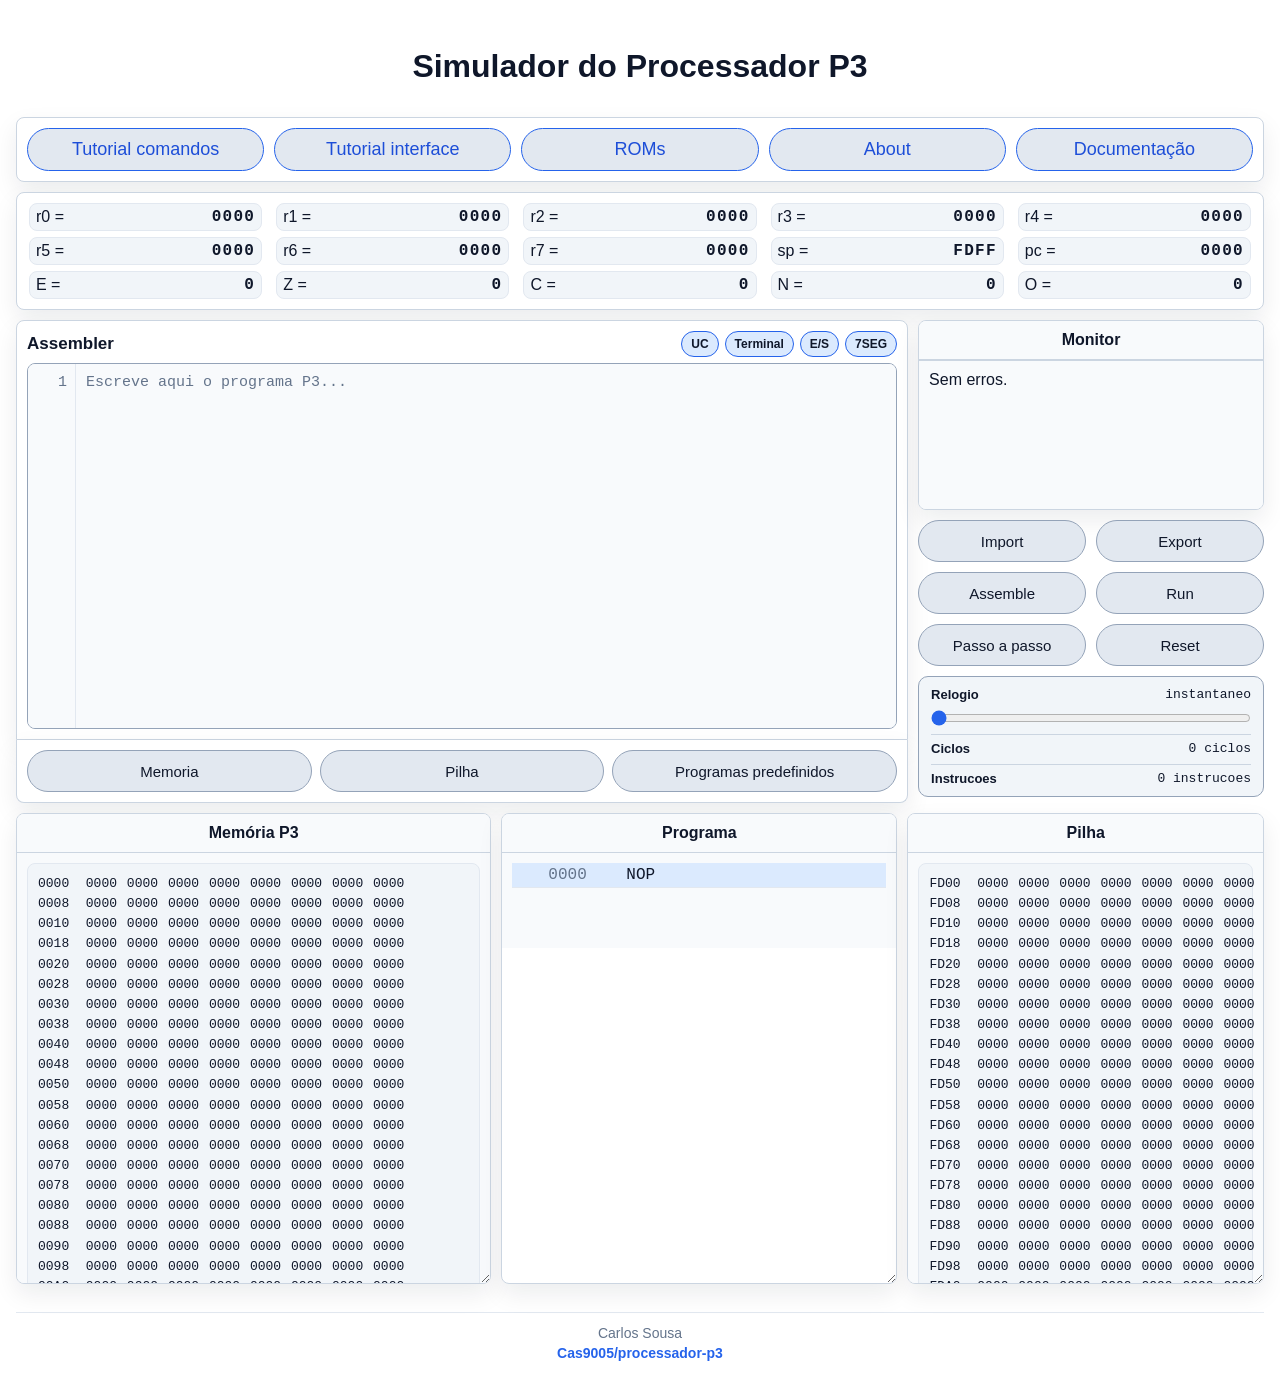
==== commit 8b1fd740: "versão final" ====
--- a/index.html
+++ b/index.html
@@ -7,9 +7,11 @@
   <link rel="stylesheet" href="styles.css" />
 </head>
 <body>
-  <div class="container">
+<p style="text-align: center; font-size: 32px; font-weight: bold;">    Simulador do Processador P3</p>
+  <div class="container displays-ocultos">
     <section class="box acoes-topo">
-      <a class="acao-topo-link" href="tutorial.html">Tutorial</a>
+      <a class="acao-topo-link" href="tutorial.html">Tutorial comandos</a>
+      <a class="acao-topo-link" href="toturial/tutorial-interface.html">Tutorial interface</a>
       <a class="acao-topo-link" href="roms.html">ROMs</a>
       <a class="acao-topo-link" href="about.html">About</a>
       <a class="acao-topo-link" href="documentacao.html">Documentação</a>
@@ -44,80 +46,96 @@
         <div class="linha-registo"><span>r13 / RD =</span><span id="r13g"></span></div>
         <div class="linha-registo"><span>r14 / SP =</span><span id="r14g"></span></div>
         <div class="linha-registo"><span>r15 / PC =</span><span id="r15g"></span></div>
-        <div class="linha-registo"><span>CAR =</span><span id="carg"></span></div>
-        <div class="linha-registo"><span>SBR =</span><span id="sbrg"></span></div>
-        <div class="linha-registo controlo-largo"><span>uI =</span><span id="uig"></span></div>
         <div class="linha-registo"><span>IR =</span><span id="irg"></span></div>
         <div class="linha-registo"><span>INT =</span><span id="intg"></span></div>
-        <div class="linha-registo controlo-largo"><span>micro =</span><span id="microg"></span></div>
       </div>
     </section>
 
-    <main class="box assembler">
-      <div class="assembler-cabecalho">
-        <label for="codigo" class="titulo">Assembler</label>
-        <div class="assembler-botoes-topo">
-          <button
-            type="button"
-            id="btnToggleControlo"
-            class="btn-toggle-controlo"
-            title="Mostrar ou esconder a unidade de controlo"
-            aria-controls="painelControlo"
-            aria-pressed="true"
-          >
-            UC
-          </button>
-          <button
-            type="button"
-            id="btnToggleTerminal"
-            class="btn-toggle-painel"
-            title="Mostrar ou esconder o terminal"
-            aria-controls="painelTerminal painelEcraTerminal"
-            aria-pressed="true"
-          >
-            Terminal
-          </button>
-          <button
-            type="button"
-            id="btnToggleIo"
-            class="btn-toggle-painel"
-            title="Mostrar ou esconder os LEDs e bot&otilde;es"
-            aria-controls="painelIoMapeada"
-            aria-pressed="true"
-          >
-            LEDs/bot&otilde;es
-          </button>
-          <button
-            type="button"
-            id="btnToggleDisplays"
-            class="btn-toggle-painel"
-            title="Mostrar ou esconder os displays de 7 segmentos"
-            aria-controls="painelDisplays7Seg"
-            aria-pressed="true"
-          >
-            7SEG
-          </button>
-        </div>
-      </div>
-      <div class="editor-assembler">
-        <pre id="linhasCodigo" class="linhas-codigo">1</pre>
+    <div class="assembler-coluna">
+      <main class="box assembler">
+        <div class="assembler-cabecalho">
+          <label for="codigo" class="titulo">Assembler</label>
+          <div class="assembler-botoes-topo">
+            <button
+              type="button"
+              id="btnToggleControlo"
+              class="btn-toggle-controlo"
+              title="Mostrar ou esconder a unidade de controlo"
+              aria-controls="painelControlo"
+              aria-pressed="true"
+            >
+              UC
+            </button>
+            <button
+              type="button"
+              id="btnToggleTerminal"
+              class="btn-toggle-painel"
+              title="Mostrar ou esconder o terminal"
+              aria-controls="painelTerminal painelEcraTerminal"
+              aria-pressed="true"
+            >
+              Terminal
+            </button>
+            <button
+              type="button"
+              id="btnToggleIo"
+              class="btn-toggle-painel"
+              title="Mostrar ou esconder a E/S mapeada"
+              aria-controls="painelIoMapeada"
+              aria-pressed="true"
+            >
+              E/S
+            </button>
+            <button
+              type="button"
+              id="btnToggleDisplays"
+              class="btn-toggle-painel"
+              title="Mostrar ou esconder os displays de 7 segmentos"
+              aria-controls="painelDisplays7Seg"
+              aria-pressed="false"
+            >
+              7SEG
+            </button>
+          </div>
+        </div>
+        <div class="editor-assembler">
+          <pre id="linhasCodigo" class="linhas-codigo">1</pre>
 <textarea id="codigo" spellcheck="false" wrap="off" placeholder="Escreve aqui o programa P3..."></textarea>
-      </div>
-      <section class="controlo-toggle-bar io-mapeada" id="painelIoMapeada" aria-label="Entradas e saidas mapeadas em memoria">
-        <div class="io-linha">
-          <span class="io-endereco">FFF8</span>
-          <div class="io-bits io-leds" id="ledsFff8" aria-label="LEDs de output FFF8h"></div>
-        </div>
-        <div class="io-linha">
-          <span class="io-endereco">FFF9</span>
-          <div class="io-bits io-switches" id="switchesFff9" aria-label="Switches de input FFF9h"></div>
-        </div>
-      </section>
-    </main>
+        </div>
+        <section class="controlo-toggle-bar io-mapeada" id="painelIoMapeada" aria-label="Entradas e saidas mapeadas em memoria">
+          <div class="io-linha">
+            <span class="io-endereco">FFF8</span>
+            <div class="io-bits io-leds" id="ledsFff8" aria-label="LEDs de output FFF8h"></div>
+          </div>
+          <div class="io-linha">
+            <span class="io-endereco">FFF9</span>
+            <div class="io-bits io-switches" id="switchesFff9" aria-label="Switches de input FFF9h"></div>
+          </div>
+          <div class="io-linha io-linha-larga io-linha-sistema">
+            <span class="io-endereco">FFF4/5</span>
+            <div class="io-lcd" id="lcdFff4Fff5" aria-label="LCD FFF4h FFF5h"></div>
+          </div>
+          <div class="io-linha io-linha-larga io-linha-sistema">
+            <span class="io-endereco">FFF6/7</span>
+            <div class="io-estado" id="timerFff6Fff7" aria-label="Timer FFF6h FFF7h"></div>
+          </div>
+          <div class="io-linha io-linha-larga io-linha-sistema">
+            <span class="io-endereco">FFFA</span>
+            <div class="io-estado" id="picFffa" aria-label="PIC FFFAh"></div>
+          </div>
+        </section>
+      </main>
+
+      <div class="box assembler-acoes-baixo" aria-label="Acoes do assembler">
+        <button type="button" id="btnMemoria">Memoria</button>
+        <button type="button" id="btnPilha">Pilha</button>
+        <button type="button" id="btnProgramasPredefinidos">Programas predefinidos</button>
+      </div>
+    </div>
 
     <aside class="lateral">
       <section class="box erros">
-        <div class="painel-header">Erros</div>
+        <div class="painel-header">Monitor</div>
         <div class="conteudo-erros">Sem erros.</div>
       </section>
 
@@ -133,19 +151,25 @@
         <div class="velocidade-relogio" aria-label="Velocidade dos ciclos de relogio">
           <div class="velocidade-relogio-topo">
             <label for="clockSpeed">Relogio</label>
-            <output id="clockSpeedValue" for="clockSpeed">250 ms/ciclo</output>
-          </div>
-          <input type="range" id="clockSpeed" min="0" max="1000" step="50" value="250" />
-        </div>
-        <button type="button" id="btnMemoria" class="botao-largo">Edit Main Memory Zone</button>
-        <button type="button" id="btnPilha" class="botao-largo">Edit Stack Memory Zone</button>
+            <output id="clockSpeedValue" for="clockSpeed">instantaneo</output>
+          </div>
+          <input type="range" id="clockSpeed" min="0" max="1000" step="50" value="0" />
+          <div class="velocidade-relogio-contador">
+            <span>Ciclos</span>
+            <output id="clockCycleCounter">0 ciclos</output>
+          </div>
+          <div class="velocidade-relogio-contador">
+            <span>Instrucoes</span>
+            <output id="instructionCounter">0 instrucoes</output>
+          </div>
+        </div>
       </section>
 
       <section class="box terminal" id="painelTerminal">
         <div class="painel-header">Terminal (E/S)</div>
         <pre id="terminalSaida" class="terminal-saida"></pre>
         <div class="terminal-entrada-linha">
-          <input type="text" id="terminalEntrada" class="terminal-entrada" placeholder="Entrada" autocomplete="off" />
+          <input type="text" id="terminalEntrada" class="terminal-entrada" placeholder="Tecla" autocomplete="off" />
           <button type="button" id="btnTerminalEntrada" class="terminal-enviar">Enviar</button>
         </div>
       </section>
@@ -169,7 +193,7 @@
         <div class="painel-conteudo" id="pilhaConteudo"></div>
       </div>
 
-      <div class="box painel displays-7seg" id="painelDisplays7Seg">
+      <div class="box painel displays-7seg" id="painelDisplays7Seg" aria-hidden="true">
         <div class="painel-header">Displays 7 segmentos</div>
         <div class="painel-conteudo displays-7seg-conteudo" id="displays7SegConteudo"></div>
       </div>
@@ -182,6 +206,11 @@
       </div>
     </section>
   </div>
+
+  <footer class="rodape-assinatura">
+    <span>Carlos Sousa</span>
+    <a href="https://github.com/Cas9005/processador-p3" target="_blank" rel="noopener noreferrer">Cas9005/processador-p3</a>
+  </footer>
 
   <script src="js/memoria.js"></script>
   <script src="js/parsing.js"></script>
--- a/styles.css
+++ b/styles.css
@@ -3,25 +3,32 @@
 }
 
 :root {
-  --fundo-pagina: #111315;
-  --fundo-painel: #24272b;
-  --fundo-painel-2: #2d3035;
-  --fundo-superficie: #181a1d;
-  --fundo-superficie-2: #202328;
-  --fundo-controlo: #343840;
-  --fundo-controlo-hover: #424750;
-  --fundo-ativo: #565d66;
-  --borda: #5e646c;
-  --borda-suave: #3f444b;
-  --borda-forte: #7f8790;
-  --texto: #eceff1;
-  --texto-suave: #c7ccd1;
-  --texto-muted: #9ea5ad;
-  --foco: #d5d9de;
-  --destaque: #6b737c;
-  --destaque-suave: #343941;
-  --perigo: #d04f4f;
-  --sucesso: #4fc376;
+  --fundo-pagina: #ffffff;
+  --fundo-painel: #ffffff;
+  --fundo-painel-2: #f8fafc;
+  --fundo-superficie: #f8fafc;
+  --fundo-superficie-2: #f1f5f9;
+  --fundo-controlo: #e2e8f0;
+  --fundo-controlo-hover: #cbd5e1;
+  --fundo-ativo: #dbeafe;
+  --borda: #cbd5e1;
+  --borda-suave: #e2e8f0;
+  --borda-forte: #94a3b8;
+  --texto: #0f172a;
+  --texto-suave: #334155;
+  --texto-muted: #64748b;
+  --foco: #2563eb;
+  --destaque: #2563eb;
+  --destaque-suave: #dbeafe;
+  --perigo: #dc2626;
+  --perigo-suave: #fee2e2;
+  --sucesso: #16a34a;
+  --sucesso-suave: #dcfce7;
+  --aviso: #ca8a04;
+  --aviso-suave: #fef3c7;
+  --info: #0284c7;
+  --info-suave: #e0f2fe;
+  --terminal: #166534;
   --raio-painel: 8px;
   --raio-controlo: 10px;
   --raio-pequeno: 8px;
@@ -36,6 +43,152 @@
   color: var(--texto);
 }
 
+.rodape-assinatura {
+  max-width: 1450px;
+  margin: 18px auto 0;
+  padding: 12px 16px;
+  border-top: 1px solid var(--borda-suave);
+  color: var(--texto-muted);
+  font-size: 14px;
+  text-align: center;
+  display: grid;
+  gap: 4px;
+}
+
+.rodape-assinatura a {
+  color: var(--destaque);
+  font-weight: 600;
+  text-decoration: none;
+}
+
+.rodape-assinatura a:hover,
+.rodape-assinatura a:focus-visible {
+  text-decoration: underline;
+}
+
+.pagina-informativa {
+  max-width: 1180px;
+  margin: 0 auto;
+  display: grid;
+  gap: 14px;
+}
+
+.pagina-nav {
+  display: grid;
+  grid-template-columns: repeat(auto-fit, minmax(150px, 1fr));
+  gap: 10px;
+  padding: 10px;
+}
+
+.pagina-cabecalho,
+.pagina-secao,
+.pagina-cartao {
+  padding: 18px;
+}
+
+.pagina-cabecalho {
+  display: grid;
+  gap: 10px;
+}
+
+.pagina-cabecalho h1,
+.pagina-secao h2,
+.pagina-cartao h2 {
+  margin: 0;
+  color: var(--texto);
+}
+
+.pagina-cabecalho p,
+.pagina-secao p,
+.pagina-cartao p {
+  margin: 0;
+  color: var(--texto-suave);
+  line-height: 1.55;
+}
+
+.pagina-etiqueta {
+  color: var(--foco) !important;
+  font-size: 13px;
+  font-weight: bold;
+  text-transform: uppercase;
+}
+
+.pagina-grelha {
+  display: grid;
+  grid-template-columns: repeat(2, minmax(0, 1fr));
+  gap: 14px;
+}
+
+.pagina-cartao,
+.pagina-secao {
+  display: grid;
+  gap: 12px;
+}
+
+.pagina-lista-numerada,
+.pagina-lista-colunas ul {
+  margin: 0;
+  color: var(--texto-suave);
+  line-height: 1.55;
+}
+
+.pagina-lista-numerada {
+  padding-left: 22px;
+}
+
+.pagina-lista-colunas {
+  display: grid;
+  grid-template-columns: repeat(2, minmax(0, 1fr));
+  gap: 16px;
+}
+
+.pagina-lista-colunas ul {
+  padding-left: 20px;
+}
+
+.tabela-documentacao {
+  width: 100%;
+  border-collapse: collapse;
+  overflow: hidden;
+  border: 1px solid var(--borda-suave);
+  border-radius: var(--raio-pequeno);
+  background: var(--fundo-painel);
+  font-size: 14px;
+}
+
+.tabela-documentacao th,
+.tabela-documentacao td {
+  padding: 10px 12px;
+  border-bottom: 1px solid var(--borda-suave);
+  text-align: left;
+  vertical-align: top;
+}
+
+.tabela-documentacao th {
+  background: var(--fundo-superficie-2);
+  color: var(--texto);
+  font-weight: bold;
+}
+
+.tabela-documentacao td {
+  color: var(--texto-suave);
+}
+
+.tabela-documentacao tr:last-child td {
+  border-bottom: 0;
+}
+
+.tabela-documentacao td:first-child {
+  color: var(--texto);
+  font-family: Consolas, "Courier New", monospace;
+  font-weight: bold;
+  white-space: nowrap;
+}
+
+.tabela-compacta {
+  max-width: 720px;
+}
+
 button,
 input,
 textarea {
@@ -52,6 +205,7 @@
 }
 
 .container {
+  --layout-gap: 10px;
   max-width: 1450px;
   margin: 0 auto;
   display: grid;
@@ -63,7 +217,7 @@
     "assembler lateral"
     "inferior inferior"
     "roms roms";
-  gap: 10px;
+  gap: var(--layout-gap);
 }
 
 .container.controlo-oculto {
@@ -93,13 +247,13 @@
   background: var(--fundo-painel);
   border: 1px solid var(--borda);
   border-radius: var(--raio-painel);
-  box-shadow: 0 10px 24px rgba(0, 0, 0, 0.18);
+  box-shadow: 0 10px 24px rgba(15, 23, 42, 0.08);
 }
 
 .acoes-topo {
   grid-area: acoes;
   display: grid;
-  grid-template-columns: repeat(3, minmax(0, 1fr));
+  grid-template-columns: repeat(auto-fit, minmax(150px, 1fr));
   gap: 10px;
   padding: 10px;
 }
@@ -110,11 +264,11 @@
   justify-content: center;
   min-height: 42px;
   padding: 10px 12px;
-  font-size: 15px;
-  border: 1px solid var(--borda-forte);
+  font-size: 18px;
+  border: 1px solid var(--foco);
   border-radius: var(--raio-pill);
   background: var(--fundo-controlo);
-  color: var(--texto);
+  color: #1d4ed8;
   cursor: pointer;
   text-align: center;
   text-decoration: none;
@@ -206,7 +360,7 @@
 }
 
 .roms-mensagem.erro {
-  color: #ffaaaa;
+  color: #b91c1c;
 }
 
 .rom-tab {
@@ -305,6 +459,17 @@
   letter-spacing: 0.08em;
 }
 
+.assembler-coluna {
+  grid-area: assembler;
+  align-self: start;
+  display: grid;
+  grid-template-rows: auto auto;
+}
+
+.assembler-coluna > .assembler {
+  grid-area: auto;
+}
+
 .assembler {
   grid-area: assembler;
   height: 420px;
@@ -314,6 +479,8 @@
   flex-direction: column;
   gap: 6px;
   overflow: hidden;
+  border-bottom-right-radius: 0;
+  border-bottom-left-radius: 0;
 }
 
 .titulo {
@@ -334,6 +501,25 @@
   justify-content: flex-end;
   flex-wrap: wrap;
   gap: 6px;
+}
+
+.assembler-acoes-baixo {
+  grid-area: assembler-acoes;
+  align-self: start;
+  margin-top: calc(-1 * var(--layout-gap));
+  display: grid;
+  grid-template-columns: repeat(3, minmax(0, 1fr));
+  gap: 8px;
+  padding: 10px;
+  align-content: start;
+  border-top: 0;
+  border-top-right-radius: 0;
+  border-top-left-radius: 0;
+}
+
+.assembler-coluna > .assembler-acoes-baixo {
+  grid-area: auto;
+  margin-top: 0;
 }
 
 .editor-assembler textarea {
@@ -444,6 +630,7 @@
 
 .botao-falso,
 .botoes button,
+.assembler-acoes-baixo button,
 .acoes-topo button {
   display: inline-flex;
   align-items: center;
@@ -461,8 +648,14 @@
 
 .botao-falso:hover,
 .botoes button:hover,
+.assembler-acoes-baixo button:hover,
 .acoes-topo button:hover {
   background: var(--fundo-controlo-hover);
+}
+
+.assembler-acoes-baixo button {
+  min-height: 42px;
+  height: 42px;
 }
 
 .botoes button.execucao-ativa {
@@ -512,6 +705,23 @@
   width: 100%;
   margin: 0;
   accent-color: var(--foco);
+}
+
+.velocidade-relogio-contador {
+  display: flex;
+  align-items: center;
+  justify-content: space-between;
+  gap: 10px;
+  min-height: 22px;
+  padding-top: 6px;
+  border-top: 1px solid var(--borda);
+  color: var(--texto-suave);
+  font-size: 13px;
+}
+
+.velocidade-relogio-contador span {
+  color: var(--texto);
+  font-weight: bold;
 }
 
 .zona-inferior {
@@ -572,6 +782,10 @@
   gap: 4px;
 }
 
+.io-linha-larga {
+  grid-template-columns: 42px minmax(280px, 388px);
+}
+
 .io-endereco {
   font-family: Consolas, "Courier New", monospace;
   font-size: 11px;
@@ -594,17 +808,17 @@
   height: 14px;
   border: 1px solid var(--borda);
   border-radius: var(--raio-pill);
-  background: #151719;
+  background: var(--fundo-superficie);
   box-shadow:
-    inset 0 1px 2px rgba(255, 255, 255, 0.12),
-    inset 0 -2px 4px rgba(0, 0, 0, 0.55);
+    inset 0 1px 2px rgba(255, 255, 255, 0.75),
+    inset 0 -2px 4px rgba(15, 23, 42, 0.12);
 }
 
 .io-led.aceso {
-  border-color: #2f9b57;
+  border-color: var(--sucesso);
   background: var(--sucesso);
   box-shadow:
-    0 0 8px rgba(79, 195, 118, 0.8),
+    0 0 8px rgba(22, 163, 74, 0.32),
     inset 0 1px 2px rgba(255, 255, 255, 0.3);
 }
 
@@ -615,9 +829,9 @@
   padding: 0;
   border: 1px solid var(--borda-forte);
   border-radius: var(--raio-pill);
-  background: #191b1f;
+  background: var(--fundo-superficie);
   cursor: pointer;
-  box-shadow: inset 0 1px 3px rgba(0, 0, 0, 0.6);
+  box-shadow: inset 0 1px 3px rgba(15, 23, 42, 0.12);
 }
 
 .io-switch::before {
@@ -629,7 +843,7 @@
   height: 8px;
   border-radius: var(--raio-pill);
   background: var(--texto-muted);
-  box-shadow: 0 1px 2px rgba(0, 0, 0, 0.55);
+  box-shadow: 0 1px 2px rgba(15, 23, 42, 0.2);
   transition: left 0.12s ease, background 0.12s ease;
 }
 
@@ -645,6 +859,53 @@
 
 .io-switch:hover {
   border-color: var(--foco);
+}
+
+.io-estado,
+.io-lcd {
+  min-height: 24px;
+  border: 1px solid var(--borda);
+  border-radius: var(--raio-pequeno);
+  background: var(--fundo-superficie);
+  color: var(--texto);
+  font-family: Consolas, "Courier New", monospace;
+  font-size: 12px;
+}
+
+.io-estado {
+  display: flex;
+  align-items: center;
+  padding: 4px 8px;
+  white-space: nowrap;
+}
+
+.io-linha-sistema {
+  display: none;
+}
+
+.io-lcd {
+  display: grid;
+  gap: 2px;
+  width: max-content;
+  min-width: 18ch;
+  padding: 5px 8px;
+  border-color: #166534;
+  background: #000000;
+  color: #00ff66;
+  line-height: 1;
+  text-shadow: 0 0 6px rgba(0, 255, 102, 0.45);
+}
+
+.io-lcd.inativo {
+  color: #15803d;
+  text-shadow: none;
+  opacity: 0.75;
+}
+
+.io-lcd-linha {
+  width: 16ch;
+  white-space: pre;
+  overflow: hidden;
 }
 
 .displays-7seg {
@@ -683,14 +944,14 @@
   overflow: auto;
   padding: 14px;
   border-top: 1px solid var(--borda);
-  background: #121416;
-  color: #74f28a;
+  background: #000000;
+  color: #00ff66;
   font-family: Consolas, "Courier New", monospace;
   font-size: 13px;
   line-height: 1.25;
   white-space: pre;
   word-break: normal;
-  text-shadow: 0 0 7px rgba(116, 242, 138, 0.28);
+  text-shadow: 0 0 6px rgba(0, 255, 102, 0.45);
 }
 
 .ecra-terminal:focus,
@@ -742,15 +1003,15 @@
   height: 140px;
   border: 1px solid var(--borda);
   border-radius: var(--raio-controlo);
-  background: #151719;
-  box-shadow: inset 0 0 12px rgba(0, 0, 0, 0.5);
+  background: #f8fafc;
+  box-shadow: inset 0 0 12px rgba(15, 23, 42, 0.08);
 }
 
 .display-segmento,
 .display-ponto {
   position: absolute;
   display: block;
-  background: #363b43;
+  background: #cbd5e1;
   transition: background 0.12s ease, box-shadow 0.12s ease;
 }
 
@@ -761,7 +1022,7 @@
 .display-segmento.aceso,
 .display-ponto.aceso {
   background: var(--perigo);
-  box-shadow: 0 0 10px rgba(208, 79, 79, 0.75);
+  box-shadow: 0 0 10px rgba(220, 38, 38, 0.32);
 }
 
 .display-segmento-a,
@@ -881,8 +1142,8 @@
 }
 
 .celula-pilha.sp-topo {
-  background: #2f3a34;
-  border-color: #6a8f73;
+  background: var(--sucesso-suave);
+  border-color: #22c55e;
 }
 
 .celula-pilha.sp-ativo.sp-topo {
@@ -896,11 +1157,11 @@
 }
 
 .celula-memoria.memoria-vetor {
-  background: #242b32;
+  background: #eef2ff;
 }
 
 .celula-memoria.memoria-io {
-  background: #263029;
+  background: var(--info-suave);
 }
 
 .memoria-resumo,
@@ -948,11 +1209,58 @@
   background: transparent;
   font-family: Consolas, "Courier New", monospace;
   font-size: 13px;
-  line-height: 1.35;
+  line-height: 1.55;
   white-space: pre;
 }
 
+.memoria-palavra {
+  display: inline-block;
+  min-width: 4ch;
+  padding: 0 1px;
+  border-radius: 3px;
+  text-align: center;
+  transition:
+    background-color 180ms ease,
+    color 180ms ease,
+    font-size 120ms ease,
+    transform 120ms ease;
+}
+
+.memoria-palavra-lida {
+  background: rgba(250, 204, 21, 0.28);
+  color: #854d0e;
+  font-size: 14px;
+  transform: scale(1.08);
+}
+
+.memoria-palavra-escrita-concluida {
+  color: var(--terminal);
+}
+
+.memoria-palavra-escrita {
+  background: rgba(2, 132, 199, 0.16);
+  color: #0369a1;
+}
+
 @media (max-width: 900px) {
+  .pagina-nav,
+  .pagina-grelha,
+  .pagina-lista-colunas {
+    grid-template-columns: 1fr;
+  }
+
+  .pagina-secao {
+    overflow-x: auto;
+  }
+
+  .tabela-documentacao {
+    min-width: 620px;
+  }
+
+  .tabela-compacta {
+    min-width: 0;
+  }
+
   .container {
     grid-template-columns: 1fr;
     grid-template-areas:
@@ -980,6 +1288,10 @@
   }
 
   .acoes-topo {
+    grid-template-columns: 1fr;
+  }
+
+  .assembler-acoes-baixo {
     grid-template-columns: 1fr;
   }
 
@@ -1069,7 +1381,11 @@
 }
 
 .linha-programa.com-breakpoint:not(.ativa) {
-  background: #3a2728;
+  background: var(--perigo-suave);
+}
+
+.linha-programa.com-breakpoint-persistente:not(.ativa) {
+  background: var(--destaque-suave);
 }
 
 .breakpoint-programa,
@@ -1107,17 +1423,171 @@
 }
 
 .breakpoint-programa.ativo::before {
-  border-color: #b65050;
+  border-color: #ef4444;
   background: var(--perigo);
   opacity: 1;
 }
 
+.breakpoint-programa.ativo.persistente::before {
+  border-color: var(--destaque);
+  background: var(--destaque);
+}
+
 .endereco-programa {
   color: var(--texto-muted);
 }
 
 .texto-programa {
   color: var(--texto);
+}
+
+.intervalo-popup-fundo {
+  position: fixed;
+  inset: 0;
+  z-index: 1200;
+  display: grid;
+  place-items: center;
+  padding: 18px;
+  background: rgba(0, 0, 0, 0.58);
+}
+
+.intervalo-popup {
+  width: min(410px, 100%);
+  padding: 16px;
+  border: 1px solid var(--borda);
+  border-radius: var(--raio-painel);
+  background: var(--fundo-painel);
+  box-shadow: 0 18px 42px rgba(0, 0, 0, 0.44);
+}
+
+.programas-popup-fundo {
+  position: fixed;
+  inset: 0;
+  z-index: 1200;
+  display: grid;
+  place-items: center;
+  padding: 18px;
+  background: rgba(15, 23, 42, 0.24);
+}
+
+.programas-popup {
+  width: min(320px, 100%);
+  padding: 8px;
+  border: 1px solid var(--borda);
+  border-radius: var(--raio-painel);
+  background: var(--fundo-painel);
+  box-shadow: 0 14px 34px rgba(15, 23, 42, 0.18);
+}
+
+.intervalo-popup-cabecalho {
+  display: flex;
+  align-items: center;
+  justify-content: space-between;
+  gap: 12px;
+  margin-bottom: 14px;
+}
+
+.intervalo-popup-fechar {
+  width: 30px;
+  min-width: 30px;
+  height: 30px;
+  border: 1px solid var(--borda-forte);
+  border-radius: var(--raio-pill);
+  background: var(--fundo-controlo);
+  color: var(--texto);
+  cursor: pointer;
+  font-weight: bold;
+  line-height: 1;
+}
+
+.intervalo-popup-fechar:hover,
+.intervalo-popup-acoes button:hover {
+  background: var(--fundo-controlo-hover);
+}
+
+.intervalo-popup-campo {
+  display: grid;
+  gap: 6px;
+  margin-bottom: 12px;
+  color: var(--texto-suave);
+}
+
+.intervalo-popup-input {
+  width: 100%;
+  padding: 9px 10px;
+  border: 1px solid var(--borda-suave);
+  border-radius: var(--raio-pequeno);
+  background: var(--fundo-superficie);
+  color: var(--texto);
+  font-family: Consolas, "Courier New", monospace;
+}
+
+.intervalo-popup-input:focus {
+  outline: 2px solid var(--foco);
+  outline-offset: 2px;
+}
+
+.intervalo-popup-check {
+  display: inline-flex;
+  align-items: center;
+  gap: 8px;
+  margin-bottom: 12px;
+  color: var(--texto);
+  cursor: pointer;
+}
+
+.intervalo-popup-check input {
+  width: 18px;
+  height: 18px;
+  accent-color: var(--foco);
+}
+
+.intervalo-popup-erro {
+  margin: 0 0 12px;
+  color: #b91c1c;
+  font-size: 14px;
+}
+
+.intervalo-popup-acoes {
+  display: flex;
+  justify-content: flex-end;
+  gap: 8px;
+}
+
+.intervalo-popup-acoes button {
+  min-width: 86px;
+  padding: 8px 12px;
+  border: 1px solid var(--borda-forte);
+  border-radius: var(--raio-pequeno);
+  background: var(--fundo-controlo);
+  color: var(--texto);
+  cursor: pointer;
+}
+
+.programas-popup-lista {
+  display: grid;
+  gap: 6px;
+  margin: 0;
+}
+
+.programa-predefinido {
+  display: flex;
+  align-items: center;
+  justify-content: center;
+  width: 100%;
+  min-height: 40px;
+  padding: 9px 12px;
+  border: 1px solid var(--borda-forte);
+  border-radius: var(--raio-pequeno);
+  background: var(--fundo-superficie);
+  color: var(--texto);
+  text-align: center;
+  font-weight: bold;
+  cursor: pointer;
+}
+
+.programa-predefinido:hover {
+  background: var(--fundo-controlo-hover);
 }
 
 .tutorial-popup {
